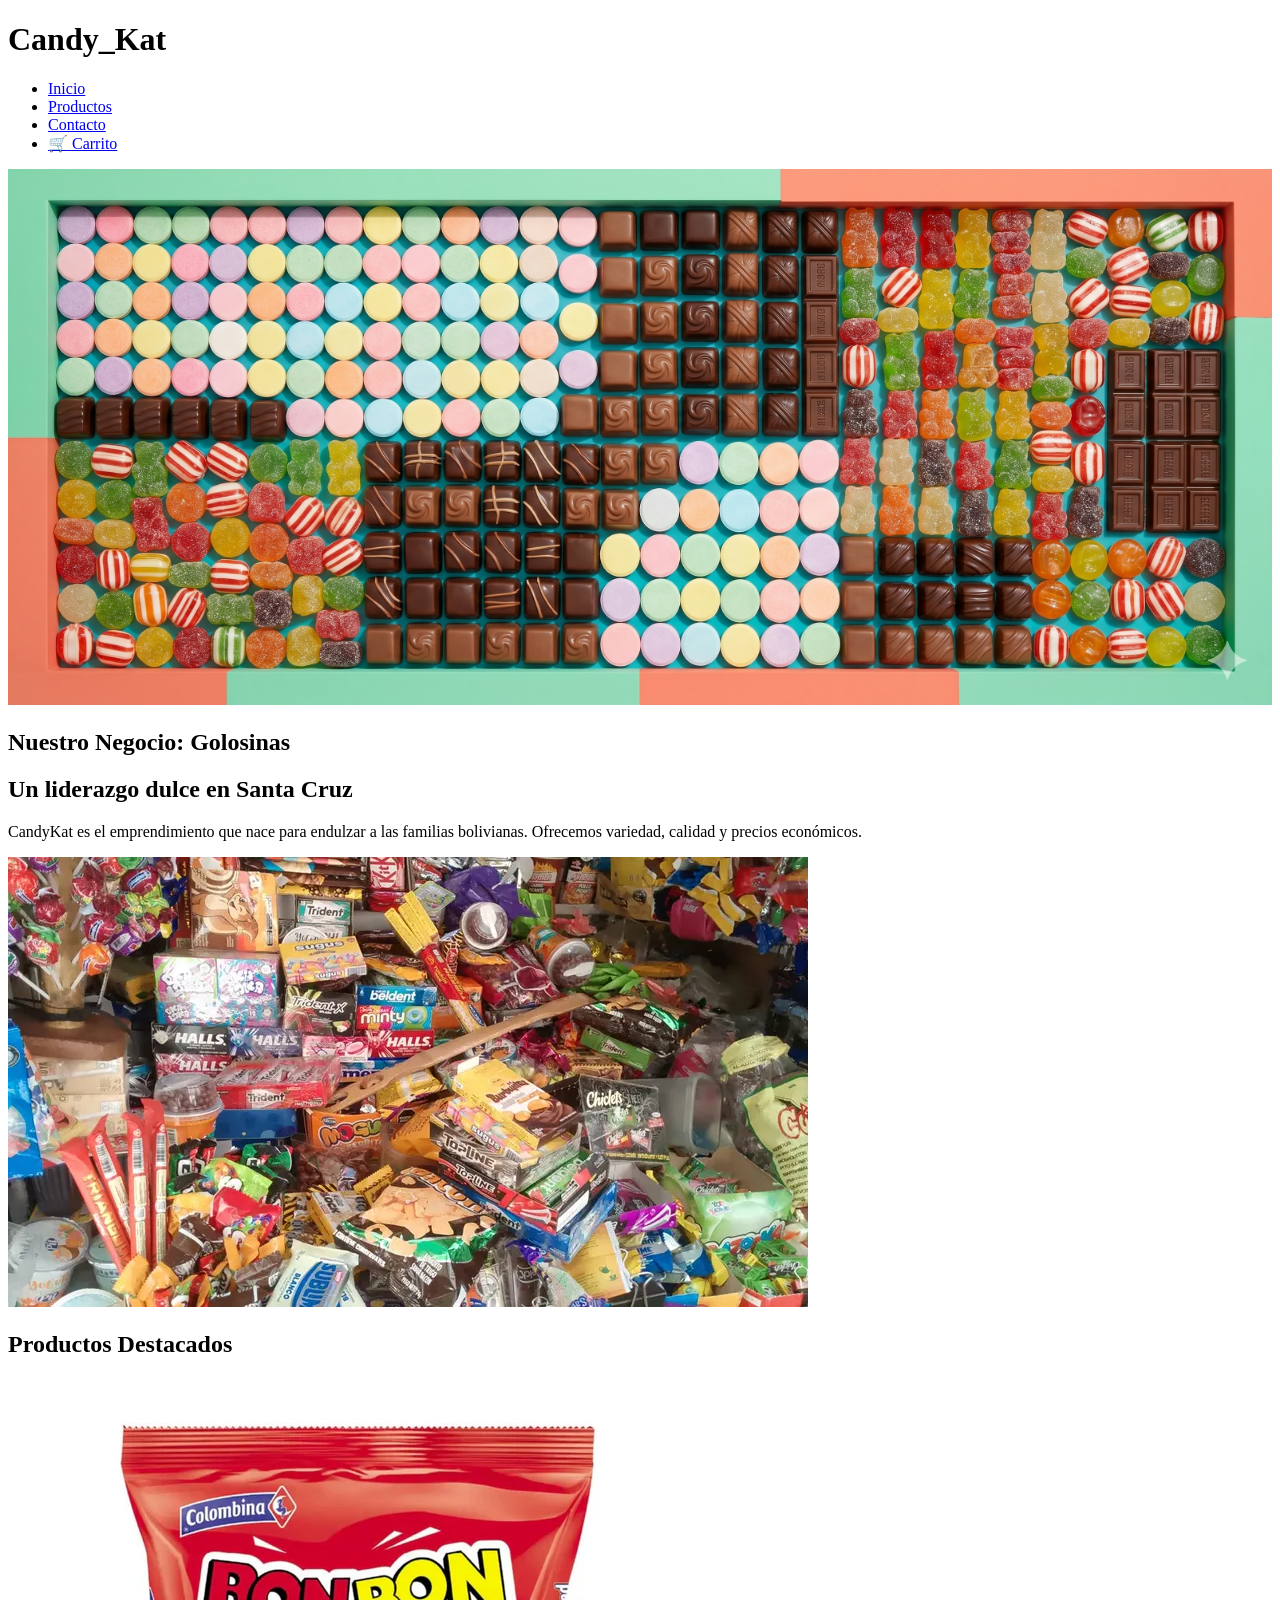
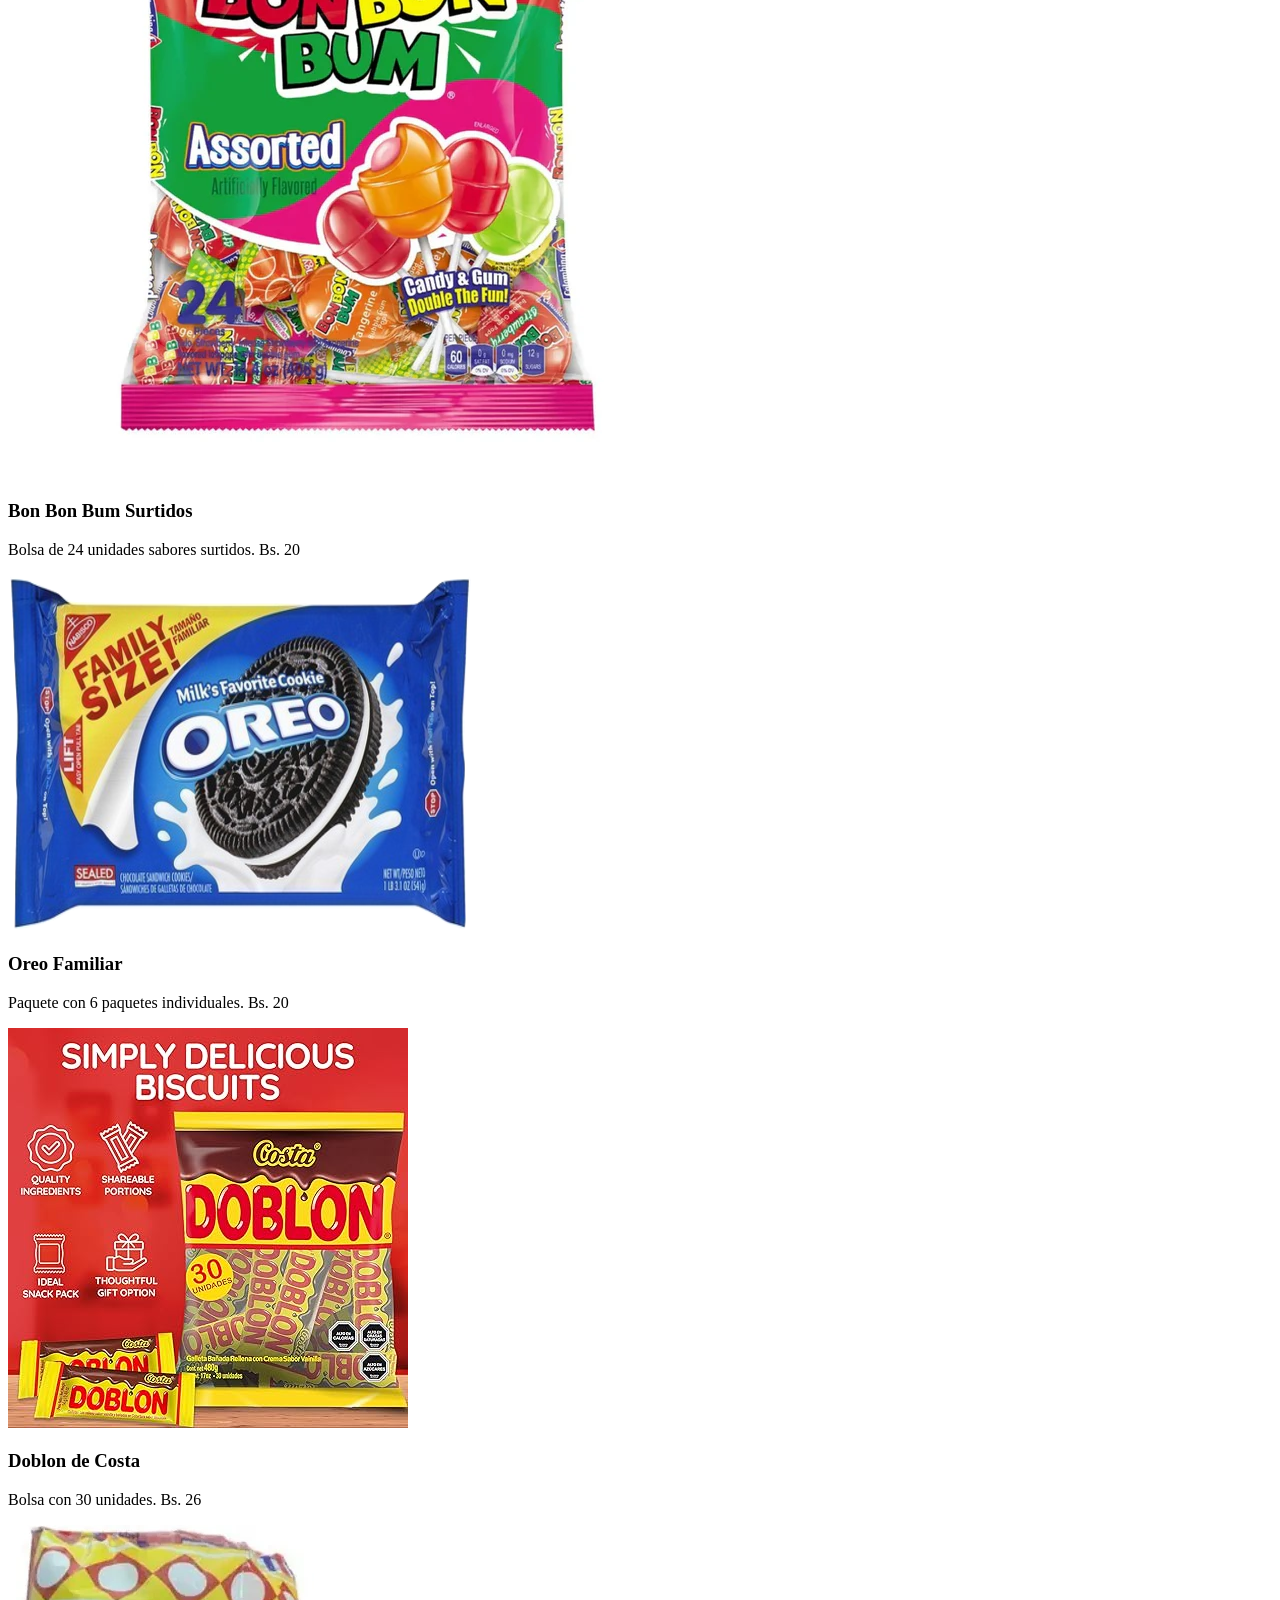
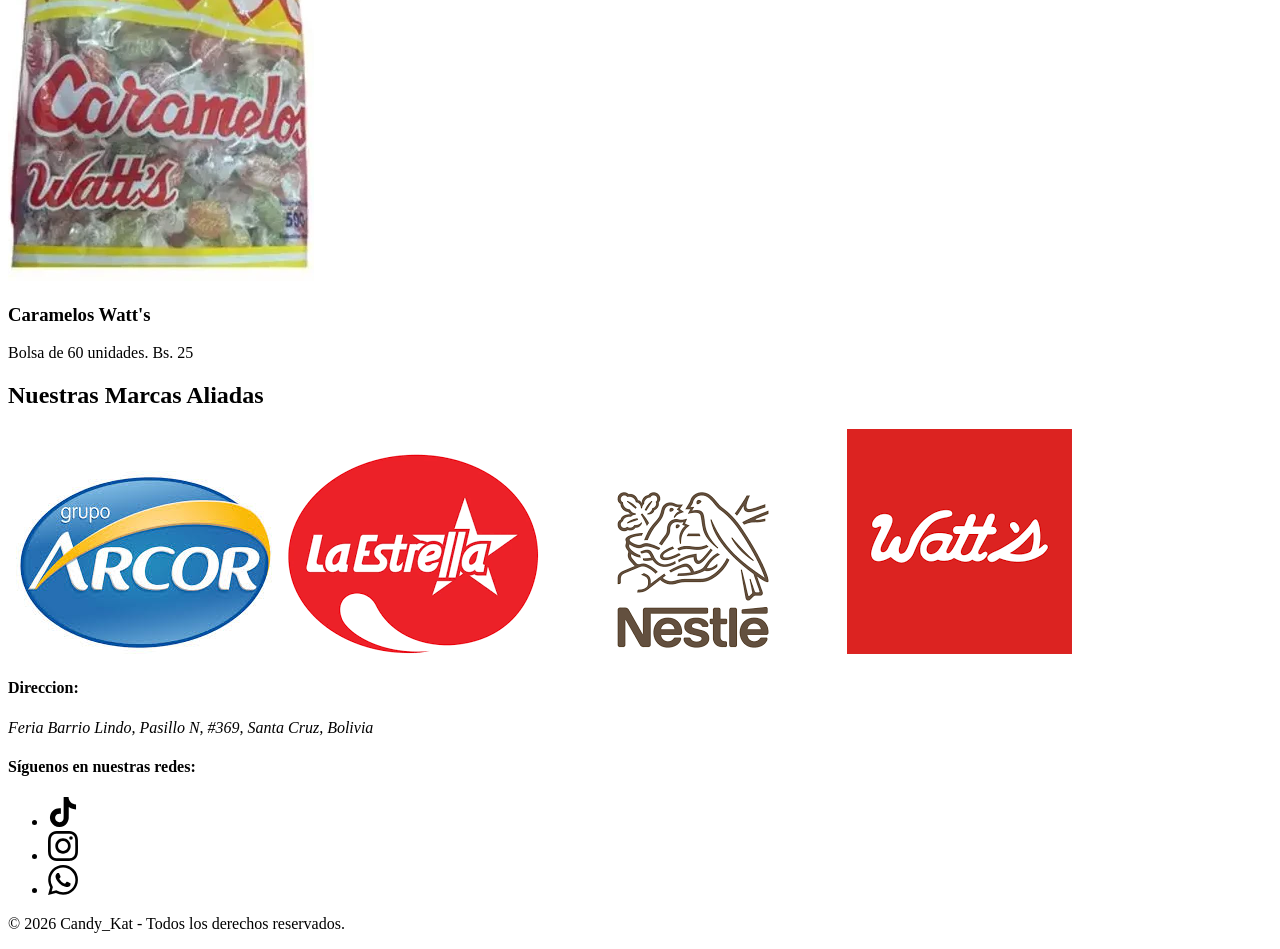
==== index.html @ 865aa8f6 "Version inicial: solo  HTML" ====
<!DOCTYPE html>
<html lang="es">
<head>
    <meta charset="UTF-8">
    <title>CandyKat - Tienda de Golosinas</title>
</head>
<body>

    <header>
        <h1>Candy_Kat</h1>

        <nav>
            <ul>
                <li><a href="index.html">Inicio</a></li>
                <li><a href="catalogo.html">Productos</a></li>
                <li><a href="contacto.html">Contacto</a></li>
                <li><a href="carrito.html">🛒 Carrito</a></li>
            </ul>
        </nav>
    </header>

    <main>
        <section>
            <img src="images/banner_candy_kat.png" alt="Banner promocional de dulces" width="100%">
            <h2>Nuestro Negocio: Golosinas</h2>
        </section>

        <section>
            <h2>Un liderazgo dulce en Santa Cruz</h2>
            <p>CandyKat es el emprendimiento que nace para endulzar a las familias bolivianas. Ofrecemos variedad, calidad y precios económicos.</p>
            <img src="images/dulces_surtidos1.webp" alt="Surtido de dulces CandyKat">
        </section>

        <section>
            <h2>Productos Destacados</h2>

            <article>
                <a href="catalogo.html">
                    <img src="images/bonbum.webp" alt="Chupete Bon Bon Bum">
                </a>
                <h3>Bon Bon Bum Surtidos</h3>
                <p>Bolsa de 24 unidades sabores surtidos. Bs. 20</p>
            </article>

            <article>
                <a href="catalogo.html">
                    <img src="images/oreo_familiar1.png" alt="Galletas Oreo">
                </a>
                <h3>Oreo Familiar</h3>
                <p>Paquete con 6 paquetes individuales. Bs. 20</p>
            </article>

            <article>
                <a href="catalogo.html">
                    <img src="images/doblon_30u.jpg" alt="Chocolate Doblon">
                </a>
                <h3>Doblon de Costa</h3>
                <p>Bolsa con 30 unidades. Bs. 26</p>
            </article>

            <article>
                <a href="catalogo.html">
                    <img src="images/caramelos_watts1.webp" alt="Caramelos Watts">
                </a>
                <h3>Caramelos Watt's</h3>
                <p>Bolsa de 60 unidades. Bs. 25</p>
            </article>
        </section>

        <section>
            <h2>Nuestras Marcas Aliadas</h2>
            <img src="images/arcor_marca.jpeg" alt="Marca Arcor">
            <img src="images/la_estrella_marca.png" alt="Marca La Estrella">
            <img src="images/nestle_marca.png" alt="Marca Nestlé">
            <img src="images/watts_marca.png" alt="Marca Nestlé">
        </section>
    </main>

   <footer>
    <h4>Direccion:</h4>
    <address>
        <p>Feria Barrio Lindo, Pasillo N, #369, Santa Cruz, Bolivia</p>
    </address>

    <section>
        <h4>Síguenos en nuestras redes:</h4>
        <ul>
            <li>
                <a href="https://www.tiktok.com/@katherinyagualcat" target="_blank">
                    <img src="images/tiktok.svg" alt="Tiktok" width="30">
                </a>
            </li>
            <li>
                <a href="https://instagram.com" target="_blank">
                    <img src="images/instagram.svg" alt="Instagram" width="30">
                </a>
            </li>
            <li>
                <a href="https://wa.me/59163456963" target="_blank">
                    <img src="images/whatsapp.svg" alt="WhatsApp" width="30">
                </a>
            </li>
        </ul>
    </section>

    <p>&copy; 2026 Candy_Kat - Todos los derechos reservados.</p>
</footer>

</body>
</html>
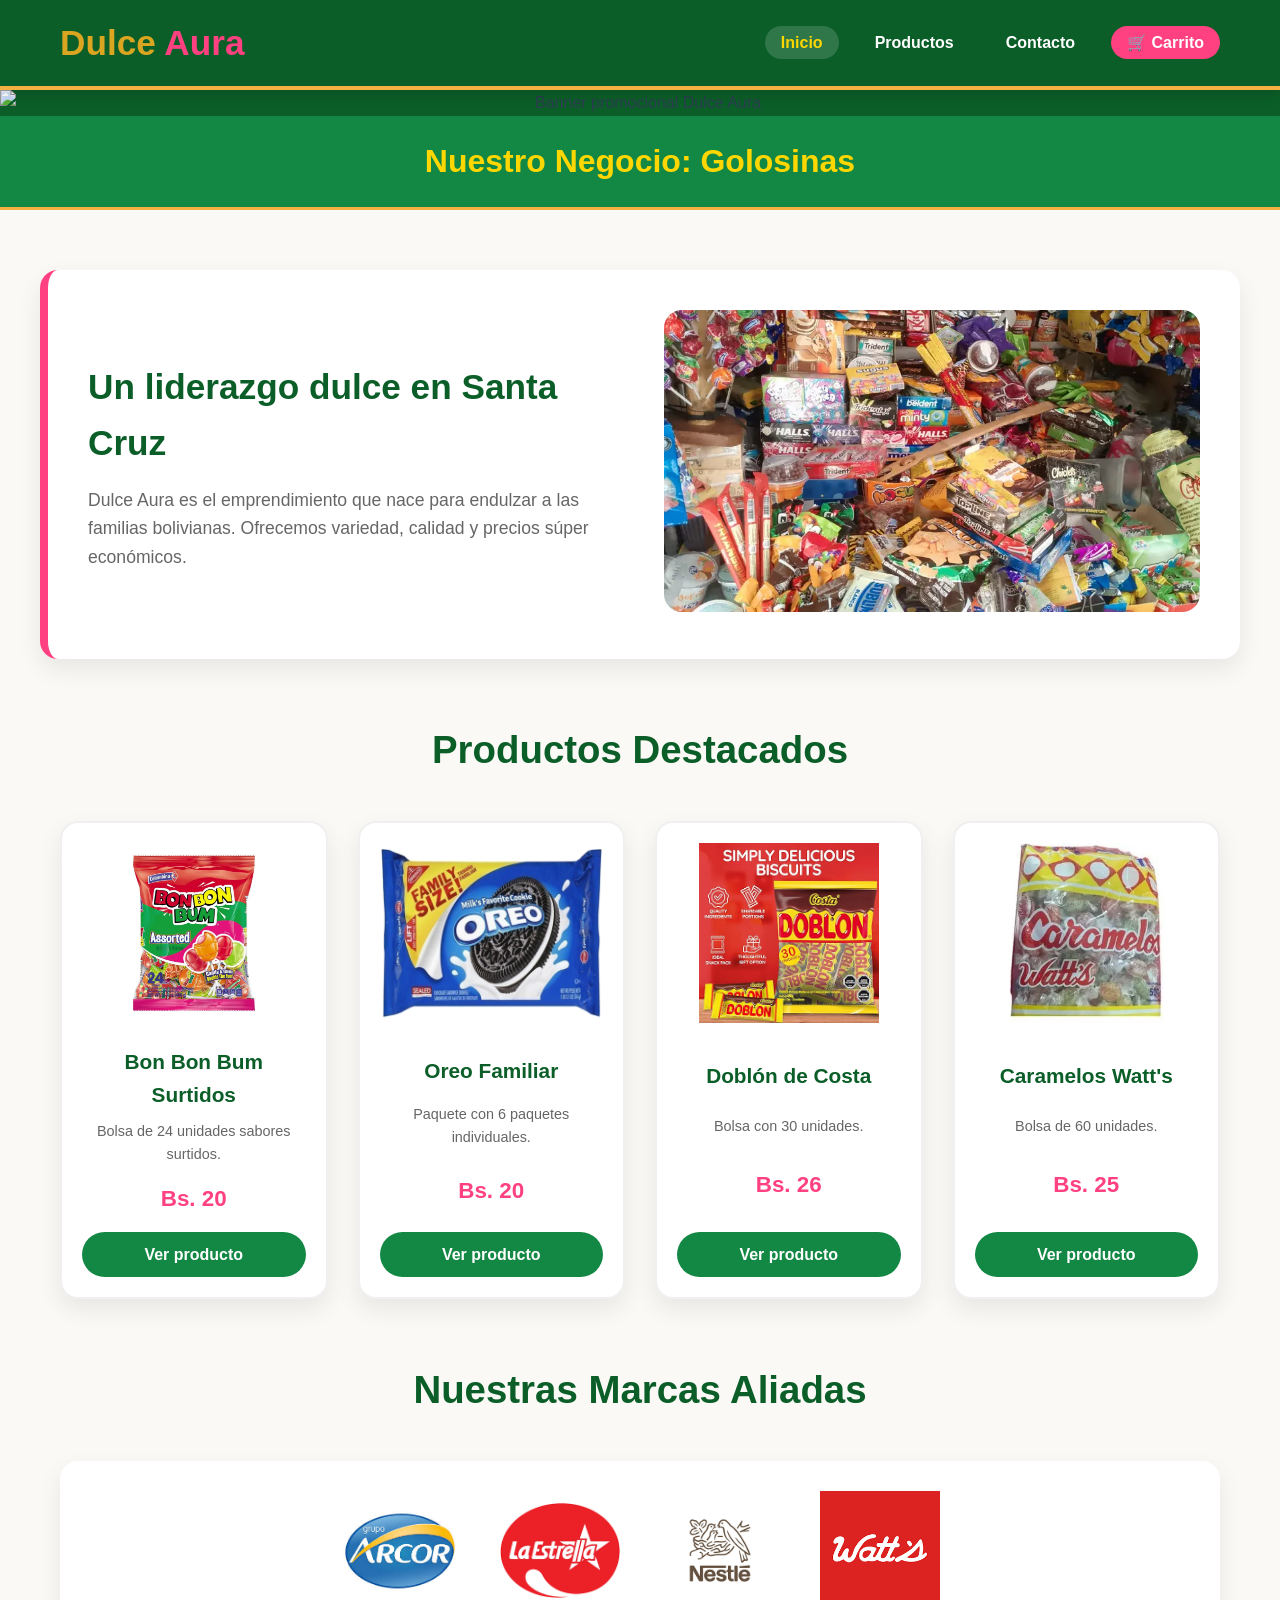
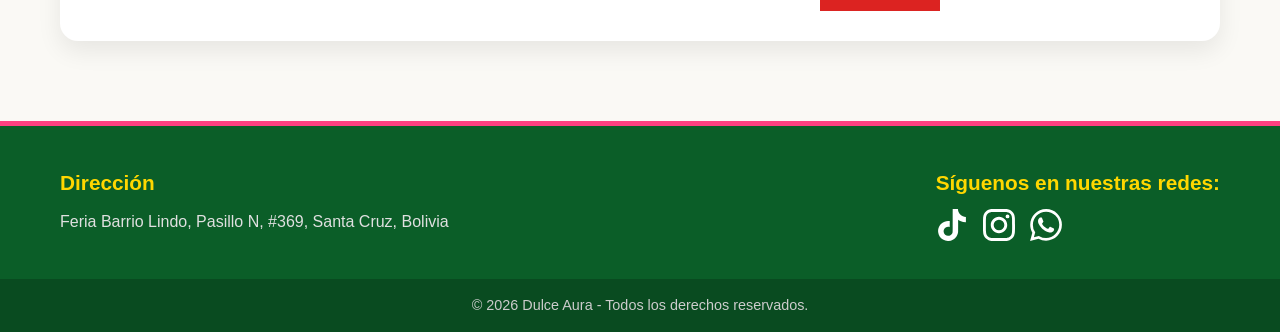
==== commit d54401e9: "Primeros pasos agregando css al index" ====
--- a/index.html
+++ b/index.html
@@ -2,109 +2,144 @@
 <html lang="es">
 <head>
     <meta charset="UTF-8">
-    <title>CandyKat - Tienda de Golosinas</title>
+    <meta name="viewport" content="width=device-width, initial-scale=1.0">
+    <title>Dulce Aura - Tienda de Golosinas</title>
+    <!-- Vinculación del archivo CSS externo -->
+    <link rel="stylesheet" href="css/styles.css">
 </head>
 <body>
 
-    <header>
-        <h1>Candy_Kat</h1>
+    <!-- Encabezado Principal -->
+    <header class="main-header">
+        <div class="header-container">
+            <h1 class="logo">Dulce <span>Aura</span></h1>
 
-        <nav>
-            <ul>
-                <li><a href="index.html">Inicio</a></li>
-                <li><a href="catalogo.html">Productos</a></li>
-                <li><a href="contacto.html">Contacto</a></li>
-                <li><a href="carrito.html">🛒 Carrito</a></li>
-            </ul>
-        </nav>
+            <nav class="main-nav">
+                <ul>
+                    <li><a href="index.html" class="active">Inicio</a></li>
+                    <li><a href="catalogo.html">Productos</a></li>
+                    <li><a href="contacto.html">Contacto</a></li>
+                    <li><a href="carrito.html" class="btn-cart">🛒 Carrito</a></li>
+                </ul>
+            </nav>
+        </div>
     </header>
 
     <main>
-        <section>
-            <img src="images/banner_candy_kat.png" alt="Banner promocional de dulces" width="100%">
-            <h2>Nuestro Negocio: Golosinas</h2>
+        <!-- Banner Principal -->
+        <section class="hero-banner">
+            <img src="images/banner_dulce_aura.jpg" alt="Banner promocional Dulce Aura" class="banner-img">
+            <div class="hero-title">
+                <h2>Nuestro Negocio: Golosinas</h2>
+            </div>
         </section>
 
-        <section>
-            <h2>Un liderazgo dulce en Santa Cruz</h2>
-            <p>CandyKat es el emprendimiento que nace para endulzar a las familias bolivianas. Ofrecemos variedad, calidad y precios económicos.</p>
-            <img src="images/dulces_surtidos1.webp" alt="Surtido de dulces CandyKat">
+        <!-- Sección de Presentación -->
+        <section class="about-section container">
+            <div class="about-text">
+                <h2>Un liderazgo dulce en Santa Cruz</h2>
+                <p>Dulce Aura es el emprendimiento que nace para endulzar a las familias bolivianas. Ofrecemos variedad, calidad y precios súper económicos.</p>
+            </div>
+            <div class="about-img">
+                <img src="images/dulces_surtidos1.webp" alt="Surtido de dulces Dulce Aura">
+            </div>
         </section>
 
-        <section>
-            <h2>Productos Destacados</h2>
+        <!-- Productos Destacados -->
+        <section class="products-section container">
+            <h2 class="section-title">Productos Destacados</h2>
 
-            <article>
-                <a href="catalogo.html">
-                    <img src="images/bonbum.webp" alt="Chupete Bon Bon Bum">
-                </a>
-                <h3>Bon Bon Bum Surtidos</h3>
-                <p>Bolsa de 24 unidades sabores surtidos. Bs. 20</p>
-            </article>
+            <div class="products-grid">
+                <article class="product-card">
+                    <a href="catalogo.html" class="product-img-wrapper">
+                        <img src="images/bonbum.webp" alt="Chupete Bon Bon Bum">
+                    </a>
+                    <h3>Bon Bon Bum Surtidos</h3>
+                    <p class="description">Bolsa de 24 unidades sabores surtidos.</p>
+                    <span class="price">Bs. 20</span>
+                    <a href="catalogo.html" class="btn-buy">Ver producto</a>
+                </article>
 
-            <article>
-                <a href="catalogo.html">
-                    <img src="images/oreo_familiar1.png" alt="Galletas Oreo">
-                </a>
-                <h3>Oreo Familiar</h3>
-                <p>Paquete con 6 paquetes individuales. Bs. 20</p>
-            </article>
+                <article class="product-card">
+                    <a href="catalogo.html" class="product-img-wrapper">
+                        <img src="images/oreo_familiar1.png" alt="Galletas Oreo">
+                    </a>
+                    <h3>Oreo Familiar</h3>
+                    <p class="description">Paquete con 6 paquetes individuales.</p>
+                    <span class="price">Bs. 20</span>
+                    <a href="catalogo.html" class="btn-buy">Ver producto</a>
+                </article>
 
-            <article>
-                <a href="catalogo.html">
-                    <img src="images/doblon_30u.jpg" alt="Chocolate Doblon">
-                </a>
-                <h3>Doblon de Costa</h3>
-                <p>Bolsa con 30 unidades. Bs. 26</p>
-            </article>
+                <article class="product-card">
+                    <a href="catalogo.html" class="product-img-wrapper">
+                        <img src="images/doblon_30u.jpg" alt="Chocolate Doblon">
+                    </a>
+                    <h3>Doblón de Costa</h3>
+                    <p class="description">Bolsa con 30 unidades.</p>
+                    <span class="price">Bs. 26</span>
+                    <a href="catalogo.html" class="btn-buy">Ver producto</a>
+                </article>
 
-            <article>
-                <a href="catalogo.html">
-                    <img src="images/caramelos_watts1.webp" alt="Caramelos Watts">
-                </a>
-                <h3>Caramelos Watt's</h3>
-                <p>Bolsa de 60 unidades. Bs. 25</p>
-            </article>
+                <article class="product-card">
+                    <a href="catalogo.html" class="product-img-wrapper">
+                        <img src="images/caramelos_watts1.webp" alt="Caramelos Watts">
+                    </a>
+                    <h3>Caramelos Watt's</h3>
+                    <p class="description">Bolsa de 60 unidades.</p>
+                    <span class="price">Bs. 25</span>
+                    <a href="catalogo.html" class="btn-buy">Ver producto</a>
+                </article>
+            </div>
         </section>
 
-        <section>
-            <h2>Nuestras Marcas Aliadas</h2>
-            <img src="images/arcor_marca.jpeg" alt="Marca Arcor">
-            <img src="images/la_estrella_marca.png" alt="Marca La Estrella">
-            <img src="images/nestle_marca.png" alt="Marca Nestlé">
-            <img src="images/watts_marca.png" alt="Marca Nestlé">
+        <!-- Marcas Aliadas -->
+        <section class="brands-section container">
+            <h2 class="section-title">Nuestras Marcas Aliadas</h2>
+            <div class="brands-grid">
+                <img src="images/arcor_marca.jpeg" alt="Marca Arcor">
+                <img src="images/la_estrella_marca.png" alt="Marca La Estrella">
+                <img src="images/nestle_marca.png" alt="Marca Nestlé">
+                <img src="images/watts_marca.png" alt="Marca Watt's">
+            </div>
         </section>
     </main>
 
-   <footer>
-    <h4>Direccion:</h4>
-    <address>
-        <p>Feria Barrio Lindo, Pasillo N, #369, Santa Cruz, Bolivia</p>
-    </address>
+    <!-- Pie de Página -->
+    <footer class="main-footer">
+        <div class="footer-container container">
+            <div class="footer-info">
+                <h4>Dirección</h4>
+                <address>
+                    <p>Feria Barrio Lindo, Pasillo N, #369, Santa Cruz, Bolivia</p>
+                </address>
+            </div>
 
-    <section>
-        <h4>Síguenos en nuestras redes:</h4>
-        <ul>
-            <li>
-                <a href="https://www.tiktok.com/@katherinyagualcat" target="_blank">
-                    <img src="images/tiktok.svg" alt="Tiktok" width="30">
-                </a>
-            </li>
-            <li>
-                <a href="https://instagram.com" target="_blank">
-                    <img src="images/instagram.svg" alt="Instagram" width="30">
-                </a>
-            </li>
-            <li>
-                <a href="https://wa.me/59163456963" target="_blank">
-                    <img src="images/whatsapp.svg" alt="WhatsApp" width="30">
-                </a>
-            </li>
-        </ul>
-    </section>
+            <div class="footer-social">
+                <h4>Síguenos en nuestras redes:</h4>
+                <ul class="social-links">
+                    <li>
+                        <a href="https://www.tiktok.com/@katherinyagualcat" target="_blank" aria-label="TikTok">
+                            <img src="images/tiktok.svg" alt="Tiktok">
+                        </a>
+                    </li>
+                    <li>
+                        <a href="https://instagram.com" target="_blank" aria-label="Instagram">
+                            <img src="images/instagram.svg" alt="Instagram">
+                        </a>
+                    </li>
+                    <li>
+                        <a href="https://wa.me/59163456963" target="_blank" aria-label="WhatsApp">
+                            <img src="images/whatsapp.svg" alt="WhatsApp">
+                        </a>
+                    </li>
+                </ul>
+            </div>
+        </div>
 
-    <p>&copy; 2026 Candy_Kat - Todos los derechos reservados.</p>
-</footer>
+        <div class="footer-bottom">
+            <p>&copy; 2026 Dulce Aura - Todos los derechos reservados.</p>
+        </div>
+    </footer>
 
 </body>
 </html>
--- a/css/styles.css
+++ b/css/styles.css
@@ -0,0 +1,323 @@
+/* ==========================================================================
+   1. ESTILOS GENERALES
+   ========================================================================== */
+* {
+    margin: 0;
+    padding: 0;
+    box-sizing: border-box;
+}
+
+body {
+    font-family: Arial, Helvetica, sans-serif;
+    background-color: #faf9f5;
+    color: #2c3e50;
+    line-height: 1.6;
+}
+
+.container {
+    max-width: 1200px;
+    margin: 0 auto;
+    padding: 0 20px;
+}
+
+/* ==========================================================================
+   2. ENCABEZADO Y NAVEGACIÓN
+   ========================================================================== */
+.main-header {
+    background-color: #0b5e28; /* Verde intenso */
+    border-bottom: 4px solid #f5b041; /* Dorado */
+    position: sticky;
+    top: 0;
+    z-index: 1000;
+    box-shadow: 0 4px 12px rgba(0, 0, 0, 0.15);
+}
+
+.header-container {
+    display: flex;
+    justify-content: space-between;
+    align-items: center;
+    padding: 15px 20px;
+    max-width: 1200px;
+    margin: 0 auto;
+}
+
+.logo {
+    font-family: 'Trebuchet MS', sans-serif;
+    font-size: 2.2rem;
+    color: #DAA520;
+}
+
+.logo span {
+    color: #ff4081; /* Rosa */
+}
+
+.main-nav ul {
+    display: flex;
+    list-style: none;
+    gap: 20px;
+    align-items: center;
+}
+
+.main-nav a {
+    color: #ffffff;
+    text-decoration: none;
+    font-weight: bold;
+    padding: 8px 16px;
+    border-radius: 20px;
+    transition: all 0.3s ease;
+}
+
+.main-nav a:hover,
+.main-nav a.active {
+    background-color: rgba(255, 255, 255, 0.15);
+    color: #ffd700; /* Dorado brillante */
+}
+
+.main-nav .btn-cart {
+    background-color: #ff4081; /* Rosa */
+    color: #ffffff;
+}
+
+.main-nav .btn-cart:hover {
+    background-color: #e0356f;
+}
+
+/* ==========================================================================
+   3. BANNER PRINCIPAL
+   ========================================================================== */
+.hero-banner {
+    position: relative;
+    text-align: center;
+    background-color: #0b5e28;
+}
+
+.banner-img {
+    width: 100%;
+    max-height: 420px;
+    object-fit: cover;
+    display: block;
+}
+
+.hero-title {
+    background-color: #138844;
+    color: #ffffff;
+    padding: 20px;
+    border-bottom: 3px solid #f5b041;
+}
+
+.hero-title h2 {
+    font-family: 'Trebuchet MS', sans-serif;
+    font-size: 2rem;
+    color: #ffd700;
+}
+
+/* ==========================================================================
+   4. SECCIÓN SOBRE NOSOTROS
+   ========================================================================== */
+.about-section {
+    display: grid;
+    grid-template-columns: 1fr 1fr;
+    gap: 40px;
+    align-items: center;
+    margin: 60px auto;
+    background-color: #ffffff;
+    padding: 40px;
+    border-radius: 18px;
+    border-left: 8px solid #ff4081; /* Rosa */
+    box-shadow: 0 10px 25px rgba(0, 0, 0, 0.08);
+}
+
+.about-text h2 {
+    font-family: 'Trebuchet MS', sans-serif;
+    color: #0b5e28;
+    font-size: 2.2rem;
+    margin-bottom: 15px;
+}
+
+.about-text p {
+    color: #666666;
+    font-size: 1.1rem;
+}
+
+.about-img img {
+    width: 100%;
+    border-radius: 18px;
+}
+
+/* ==========================================================================
+   5. PRODUCTOS DESTACADOS
+   ========================================================================== */
+.products-section {
+    margin: 60px auto;
+}
+
+.section-title {
+    font-family: 'Trebuchet MS', sans-serif;
+    text-align: center;
+    font-size: 2.4rem;
+    color: #0b5e28;
+    margin-bottom: 40px;
+}
+
+.products-grid {
+    display: grid;
+    grid-template-columns: repeat(auto-fit, minmax(240px, 1fr));
+    gap: 30px;
+}
+
+.product-card {
+    background-color: #ffffff;
+    border-radius: 18px;
+    padding: 20px;
+    text-align: center;
+    box-shadow: 0 10px 25px rgba(0, 0, 0, 0.08);
+    border: 2px solid #f0f0f0;
+    display: flex;
+    flex-direction: column;
+    justify-content: space-between;
+}
+
+.product-card:hover {
+    transform: translateY(-8px);
+    border-color: #f5b041;
+}
+
+.product-img-wrapper img {
+    width: 100%;
+    height: 180px;
+    object-fit: contain;
+    margin-bottom: 15px;
+}
+
+.product-card h3 {
+    font-family: 'Trebuchet MS', sans-serif;
+    color: #0b5e28;
+    font-size: 1.3rem;
+    margin-bottom: 8px;
+}
+
+.product-card .description {
+    color: #666666;
+    font-size: 0.9rem;
+    margin-bottom: 15px;
+}
+
+.product-card .price {
+    display: block;
+    font-size: 1.4rem;
+    font-weight: bold;
+    color: #ff4081; /* Rosa */
+    margin-bottom: 15px;
+}
+
+.btn-buy {
+    display: inline-block;
+    background-color: #138844;
+    color: #ffffff;
+    text-decoration: none;
+    padding: 10px 20px;
+    border-radius: 25px;
+    font-weight: bold;
+}
+
+.btn-buy:hover {
+    background-color: #0b5e28;
+}
+
+/* ==========================================================================
+   6. MARCAS ALIADAS
+   ========================================================================== */
+.brands-section {
+    margin: 60px auto;
+    text-align: center;
+}
+
+.brands-grid {
+    display: flex;
+    justify-content: center;
+    align-items: center;
+    gap: 40px;
+    flex-wrap: wrap;
+    background-color: #ffffff;
+    padding: 30px;
+    border-radius: 18px;
+    box-shadow: 0 10px 25px rgba(0, 0, 0, 0.08);
+}
+
+.brands-grid img {
+    max-width: 120px;
+    height: auto;
+}
+
+/* ==========================================================================
+   7. PIE DE PÁGINA (FOOTER)
+   ========================================================================== */
+.main-footer {
+    background-color: #0b5e28;
+    color: #ffffff;
+    padding-top: 40px;
+    margin-top: 80px;
+    border-top: 5px solid #ff4081;
+}
+
+.footer-container {
+    display: flex;
+    justify-content: space-between;
+    flex-wrap: wrap;
+    gap: 30px;
+    padding-bottom: 30px;
+}
+
+.footer-info h4,
+.footer-social h4 {
+    font-family: 'Trebuchet MS', sans-serif;
+    color: #ffd700;
+    font-size: 1.3rem;
+    margin-bottom: 10px;
+}
+
+.footer-info address {
+    font-style: normal;
+    color: #e0e0e0;
+}
+
+.social-links {
+    display: flex;
+    list-style: none;
+    gap: 15px;
+}
+
+.social-links img {
+    width: 32px;
+    height: 32px;
+    filter: brightness(0) invert(1);
+}
+
+.footer-bottom {
+    background-color: rgba(0, 0, 0, 0.2);
+    text-align: center;
+    padding: 15px;
+    font-size: 0.9rem;
+    color: #cccccc;
+}
+
+/* Adaptabilidad a celulares */
+@media (max-width: 768px) {
+    .header-container {
+        flex-direction: column;
+        gap: 15px;
+    }
+    
+    .about-section {
+        grid-template-columns: 1fr;
+    }
+
+    .footer-container {
+        flex-direction: column;
+        text-align: center;
+    }
+
+    .social-links {
+        justify-content: center;
+    }
+}
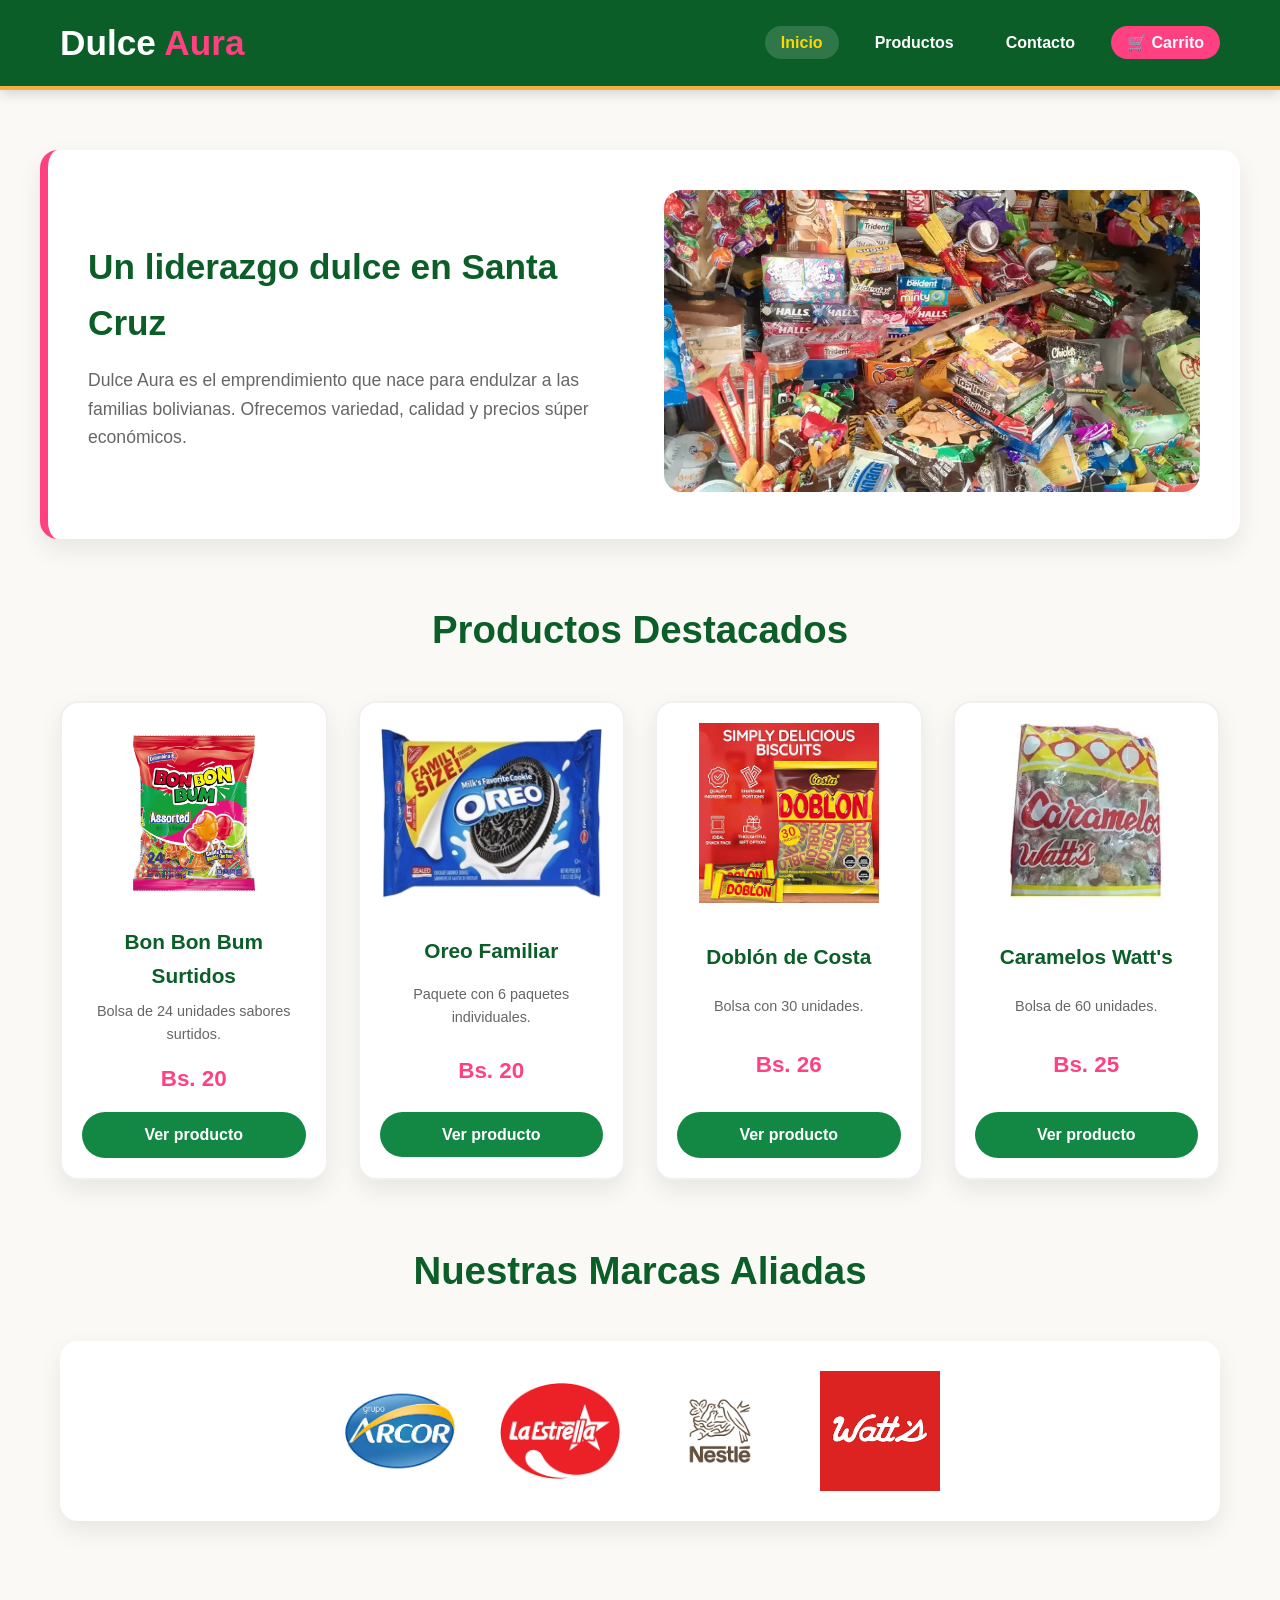
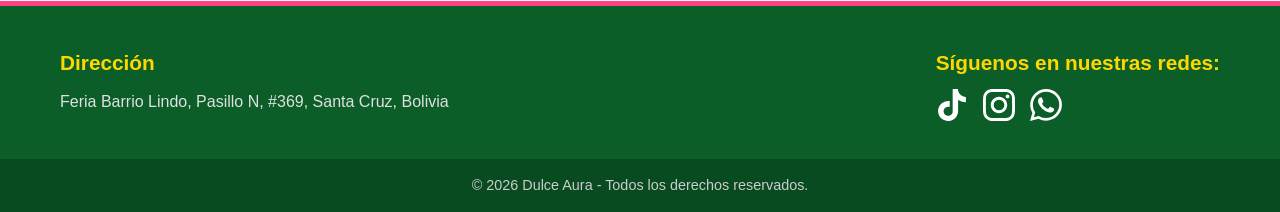
==== commit 96c5536a: "Se aplicaron estilos css a la totalidad de las paginas del sitio web" ====
--- a/index.html
+++ b/index.html
@@ -4,7 +4,6 @@
     <meta charset="UTF-8">
     <meta name="viewport" content="width=device-width, initial-scale=1.0">
     <title>Dulce Aura - Tienda de Golosinas</title>
-    <!-- Vinculación del archivo CSS externo -->
     <link rel="stylesheet" href="css/styles.css">
 </head>
 <body>
@@ -26,14 +25,6 @@
     </header>
 
     <main>
-        <!-- Banner Principal -->
-        <section class="hero-banner">
-            <img src="images/banner_dulce_aura.jpg" alt="Banner promocional Dulce Aura" class="banner-img">
-            <div class="hero-title">
-                <h2>Nuestro Negocio: Golosinas</h2>
-            </div>
-        </section>
-
         <!-- Sección de Presentación -->
         <section class="about-section container">
             <div class="about-text">
--- a/css/styles.css
+++ b/css/styles.css
@@ -44,7 +44,7 @@
 .logo {
     font-family: 'Trebuchet MS', sans-serif;
     font-size: 2.2rem;
-    color: #DAA520;
+    color: #ffffff;
 }
 
 .logo span {
@@ -84,31 +84,67 @@
 
 /* ==========================================================================
    3. BANNER PRINCIPAL
+   Recreado con CSS puro, inspirado en el letrero verde real de la tienda:
+   fondo verde oscuro, borde dorado, título elegante y línea de etiquetas.
    ========================================================================== */
 .hero-banner {
+    /* Degradado sutil para dar profundidad, en vez de un verde plano */
+    background: linear-gradient(135deg, #0b3d2e 0%, #0b5e28 60%, #0e6b30 100%);
+    border-top: 4px solid #f5b041;
+    border-bottom: 4px solid #f5b041;
+    padding: 45px 20px;
+    text-align: center;
+    overflow: hidden;
     position: relative;
-    text-align: center;
-    background-color: #0b5e28;
-}
-
-.banner-img {
-    width: 100%;
-    max-height: 420px;
-    object-fit: cover;
-    display: block;
-}
-
-.hero-title {
-    background-color: #138844;
-    color: #ffffff;
-    padding: 20px;
-    border-bottom: 3px solid #f5b041;
-}
-
-.hero-title h2 {
-    font-family: 'Trebuchet MS', sans-serif;
-    font-size: 2rem;
-    color: #ffd700;
+}
+
+.banner-content {
+    max-width: 900px;
+    margin: 0 auto;
+    position: relative;
+}
+
+/* Líneas doradas en ángulo, como el chevron "<<" del letrero original */
+.banner-chevron {
+    display: inline-block;
+    width: 50px;
+    height: 50px;
+    border-left: 4px solid #f5b041;
+    border-bottom: 4px solid #f5b041;
+    transform: rotate(45deg);
+    margin-bottom: -10px;
+    opacity: 0.85;
+}
+
+.banner-title {
+    font-family: 'Playfair Display', 'Trebuchet MS', serif;
+    font-style: italic;
+    font-weight: 700;
+    font-size: 3.2rem;
+    letter-spacing: 1px;
+    margin: 10px 0 15px;
+    /* "Dulce" en dorado, con un ligero relieve para imitar el letrero */
+    color: #f5c94a;
+    text-shadow: 0 2px 3px rgba(0, 0, 0, 0.35);
+}
+
+/* "Aura" resaltado en rosa/rojo, tal como en el letrero físico */
+.banner-title span {
+    color: #ff5c7a;
+    text-shadow: 0 2px 3px rgba(0, 0, 0, 0.35), 0 0 1px #ffffff;
+}
+
+.banner-tagline {
+    color: #ffffff;
+    font-size: 1.05rem;
+    letter-spacing: 2px;
+    text-transform: uppercase;
+    font-weight: bold;
+}
+
+.banner-tagline .dot {
+    color: #f5b041;
+    margin: 0 6px;
 }
 
 /* ==========================================================================
@@ -250,7 +286,238 @@
 }
 
 /* ==========================================================================
-   7. PIE DE PÁGINA (FOOTER)
+   7. TÍTULO DE PÁGINA (usado en contacto, catálogo y carrito)
+   ========================================================================== */
+.page-title {
+    text-align: center;
+    padding: 50px 20px 10px;
+}
+
+.page-subtitle {
+    color: #666666;
+    font-size: 1.05rem;
+    max-width: 600px;
+    margin: -20px auto 0;
+}
+
+/* ==========================================================================
+   8. FORMULARIO DE CONTACTO
+   ========================================================================== */
+.contact-section {
+    max-width: 700px;
+    margin: 40px auto 80px;
+}
+
+.contact-form {
+    background-color: #ffffff;
+    padding: 35px;
+    border-radius: 18px;
+    box-shadow: 0 10px 25px rgba(0, 0, 0, 0.08);
+}
+
+.contact-form fieldset {
+    border: none;
+    border-left: 6px solid #ff4081;
+    background-color: #faf9f5;
+    border-radius: 10px;
+    padding: 20px 25px;
+    margin-bottom: 25px;
+}
+
+.contact-form legend {
+    font-family: 'Trebuchet MS', sans-serif;
+    color: #0b5e28;
+    font-weight: bold;
+    font-size: 1.1rem;
+    padding: 0 8px;
+}
+
+.form-group {
+    margin-bottom: 18px;
+}
+
+.form-group label {
+    display: block;
+    font-weight: bold;
+    color: #2c3e50;
+    margin-bottom: 6px;
+}
+
+.contact-form input,
+.contact-form select,
+.contact-form textarea {
+    width: 100%;
+    padding: 10px 12px;
+    border: 2px solid #e0e0e0;
+    border-radius: 8px;
+    font-family: inherit;
+    font-size: 1rem;
+    background-color: #ffffff;
+}
+
+.contact-form input:focus,
+.contact-form select:focus,
+.contact-form textarea:focus {
+    outline: none;
+    border-color: #f5b041;
+}
+
+.form-actions {
+    display: flex;
+    gap: 15px;
+    flex-wrap: wrap;
+}
+
+.btn-secondary {
+    background-color: transparent;
+    color: #0b5e28;
+    border: 2px solid #0b5e28;
+    padding: 10px 20px;
+    border-radius: 25px;
+    font-weight: bold;
+    cursor: pointer;
+}
+
+.btn-secondary:hover {
+    background-color: #0b5e28;
+    color: #ffffff;
+}
+
+.contact-form .btn-buy {
+    border: none;
+    cursor: pointer;
+    font-size: 1rem;
+}
+
+/* ==========================================================================
+   9. CATÁLOGO Y CARRITO LATERAL
+   ========================================================================== */
+.catalog-section {
+    margin: 20px auto 80px;
+}
+
+.catalog-layout {
+    display: grid;
+    grid-template-columns: 3fr 1fr;
+    gap: 30px;
+    align-items: start;
+}
+
+.cart-summary {
+    background-color: #ffffff;
+    border-radius: 18px;
+    padding: 25px;
+    box-shadow: 0 10px 25px rgba(0, 0, 0, 0.08);
+    border-top: 6px solid #f5b041;
+    position: sticky;
+    top: 100px;
+}
+
+.cart-summary h2 {
+    font-family: 'Trebuchet MS', sans-serif;
+    color: #0b5e28;
+    font-size: 1.4rem;
+    margin-bottom: 10px;
+}
+
+.cart-summary p {
+    color: #666666;
+    font-size: 0.95rem;
+}
+
+.cart-summary hr {
+    border: none;
+    border-top: 2px solid #f0f0f0;
+    margin: 15px 0;
+}
+
+.cart-total {
+    color: #2c3e50 !important;
+    font-size: 1.2rem;
+    margin-bottom: 15px;
+}
+
+.cart-summary .btn-buy {
+    width: 100%;
+    border: none;
+    cursor: pointer;
+}
+
+.catalog-section .btn-buy {
+    width: 100%;
+    border: none;
+    cursor: pointer;
+    font-size: 1rem;
+    margin-top: auto;
+}
+
+/* ==========================================================================
+   10. TABLA DEL CARRITO
+   ========================================================================== */
+.cart-section {
+    margin: 40px auto 80px;
+}
+
+.cart-table {
+    width: 100%;
+    border-collapse: collapse;
+    background-color: #ffffff;
+    border-radius: 18px;
+    overflow: hidden;
+    box-shadow: 0 10px 25px rgba(0, 0, 0, 0.08);
+}
+
+.cart-table th {
+    background-color: #0b5e28;
+    color: #ffffff;
+    text-align: left;
+    padding: 14px 18px;
+    font-family: 'Trebuchet MS', sans-serif;
+}
+
+.cart-table td {
+    padding: 14px 18px;
+    border-bottom: 1px solid #f0f0f0;
+}
+
+.cart-table tbody tr:hover {
+    background-color: #faf9f5;
+}
+
+.cart-table tfoot td {
+    font-weight: bold;
+    color: #0b5e28;
+    font-size: 1.1rem;
+    border-bottom: none;
+    background-color: #faf9f5;
+}
+
+.cart-actions {
+    display: flex;
+    align-items: center;
+    gap: 20px;
+    margin-top: 25px;
+    flex-wrap: wrap;
+}
+
+.cart-actions .btn-buy {
+    border: none;
+    cursor: pointer;
+    font-size: 1rem;
+}
+
+.btn-secondary-link {
+    color: #0b5e28;
+    font-weight: bold;
+    text-decoration: none;
+}
+
+.btn-secondary-link:hover {
+    text-decoration: underline;
+}
+
+/* ==========================================================================
+   11. PIE DE PÁGINA (FOOTER)
    ========================================================================== */
 .main-footer {
     background-color: #0b5e28;
@@ -320,4 +587,22 @@
     .social-links {
         justify-content: center;
     }
+
+    .catalog-layout {
+        grid-template-columns: 1fr;
+    }
+
+    .cart-summary {
+        position: static;
+    }
+
+    .contact-form {
+        padding: 20px;
+    }
+
+    .cart-actions {
+        flex-direction: column;
+        align-items: stretch;
+        text-align: center;
+    }
 }
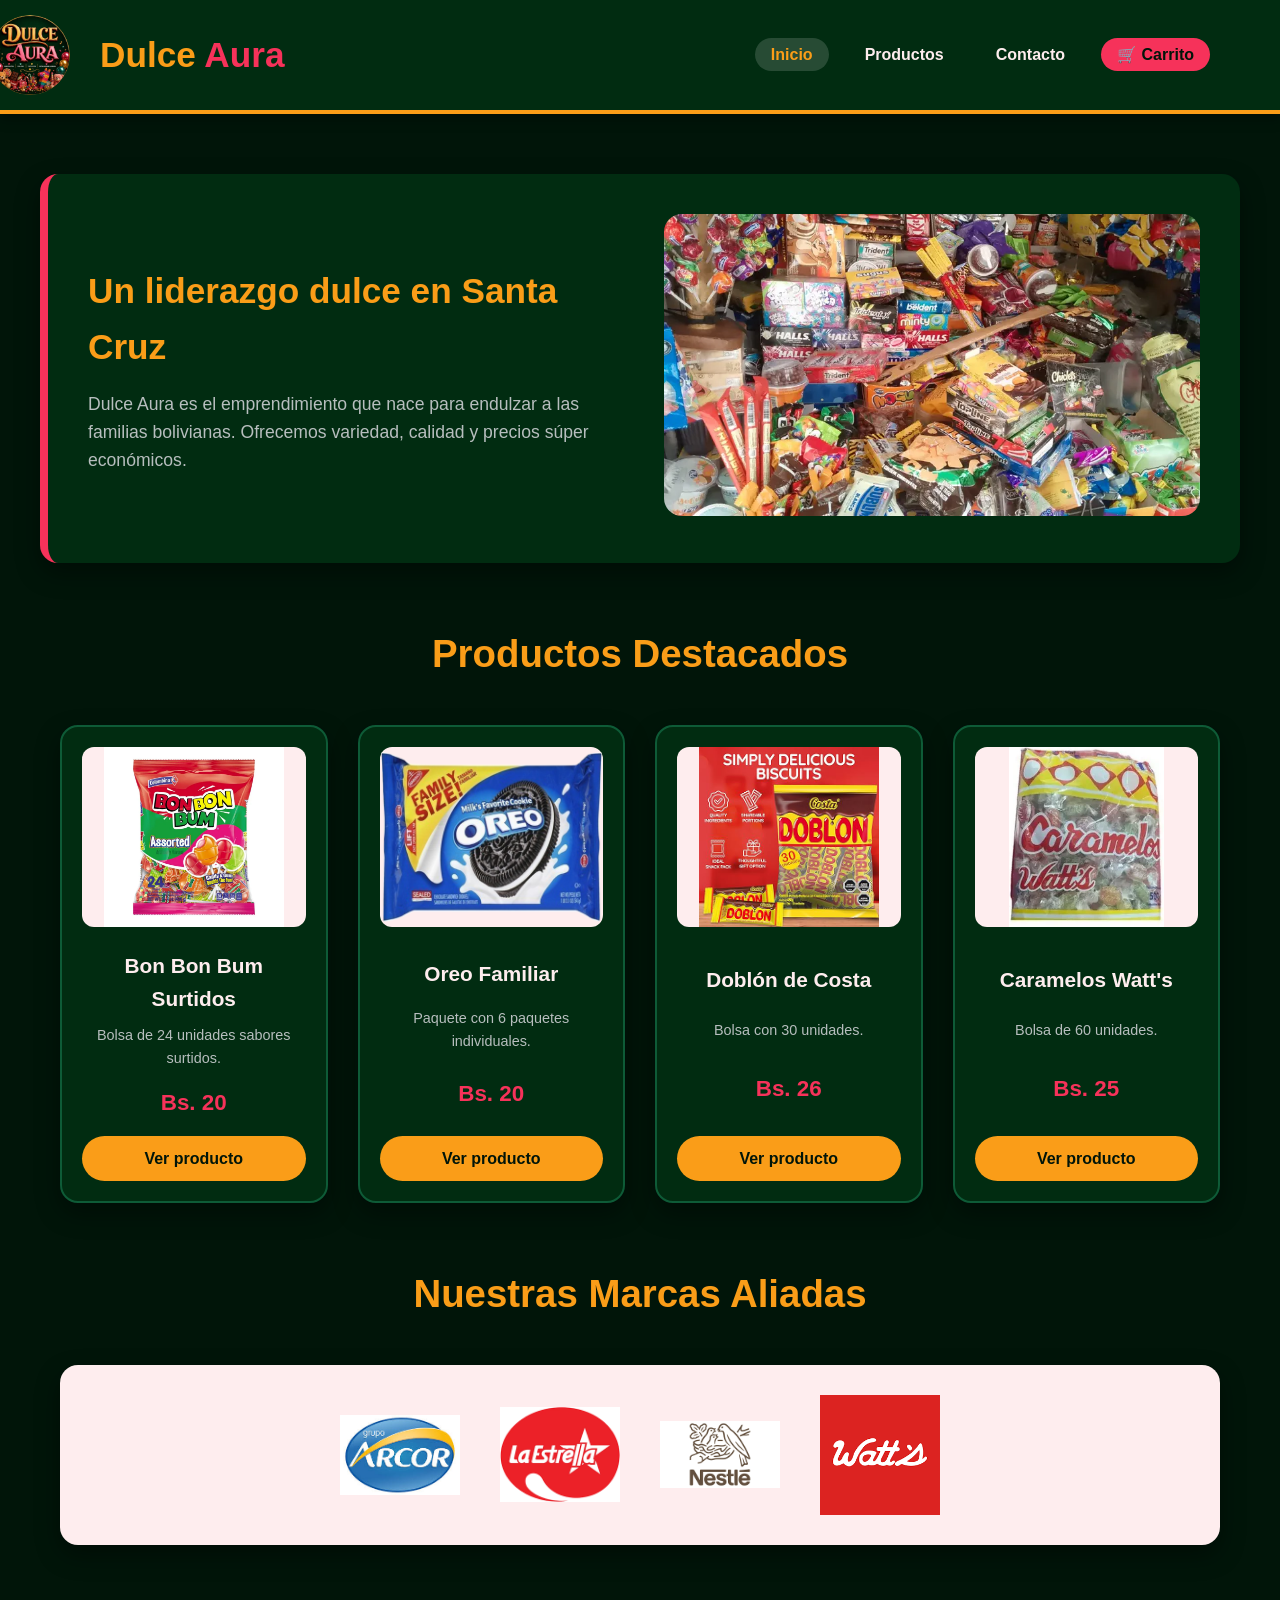
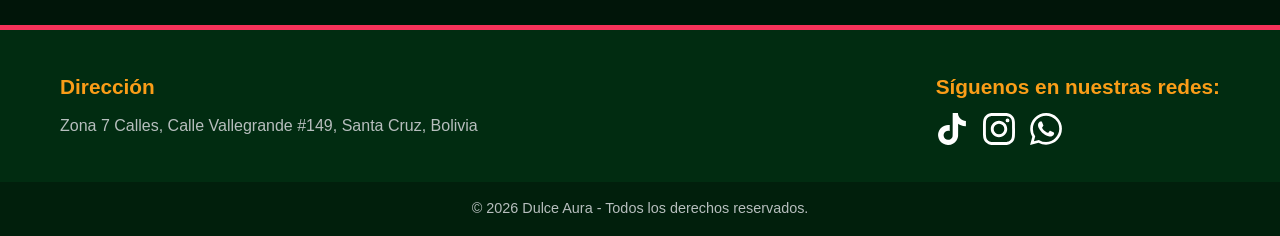
==== commit fadd6ee8: "Cambios en la paleta de colores con variables CSS y actualiza dirección del footer" ====
--- a/index.html
+++ b/index.html
@@ -11,7 +11,11 @@
     <!-- Encabezado Principal -->
     <header class="main-header">
         <div class="header-container">
-            <h1 class="logo">Dulce <span>Aura</span></h1>
+            <div class="logo-container">
+                <img src="images/LogoDulceAura.png" alt="Logo Dulce Aura">
+                <h1 class="logo">Dulce <span>Aura</span></h1>
+            </div>
+            
 
             <nav class="main-nav">
                 <ul>
@@ -101,7 +105,7 @@
             <div class="footer-info">
                 <h4>Dirección</h4>
                 <address>
-                    <p>Feria Barrio Lindo, Pasillo N, #369, Santa Cruz, Bolivia</p>
+                    <p>Zona 7 Calles, Calle Vallegrande #149, Santa Cruz, Bolivia</p>
                 </address>
             </div>
 
@@ -109,7 +113,7 @@
                 <h4>Síguenos en nuestras redes:</h4>
                 <ul class="social-links">
                     <li>
-                        <a href="https://www.tiktok.com/@katherinyagualcat" target="_blank" aria-label="TikTok">
+                        <a href="https://www.tiktok.com/@dulce_aura.01" target="_blank" aria-label="TikTok">
                             <img src="images/tiktok.svg" alt="Tiktok">
                         </a>
                     </li>
--- a/css/styles.css
+++ b/css/styles.css
@@ -1,3 +1,27 @@
+/*0. Variables globales*/
+:root {
+  /* Colores de la paleta */
+  --verde-900: #011509;
+  --verde-800: #012C11;
+  --verde-600: #0E5B37;
+  --rosa-500:  #F6325A;
+  --rosa-100:  #FEEDEE;
+  --naranja-500: #FA9D18;
+  --gris-300:  #B7BEBE;
+
+  /* Roles: qué hace cada color en la página */
+  --color-fondo:       var(--verde-900);
+  --color-superficie:  var(--verde-800);
+  --color-borde:       var(--verde-600);
+  --color-texto:       var(--rosa-100);
+  --color-texto-suave: var(--gris-300);
+  --color-primario:    var(--rosa-500);
+  --color-acento:      var(--naranja-500);
+
+  /* Sombra compartida (más oscura porque el fondo es oscuro) */
+  --sombra: 0 10px 25px rgba(0, 0, 0, 0.4);
+}
+
 /* ==========================================================================
    1. ESTILOS GENERALES
    ========================================================================== */
@@ -9,8 +33,8 @@
 
 body {
     font-family: Arial, Helvetica, sans-serif;
-    background-color: #faf9f5;
-    color: #2c3e50;
+    background-color: var(--color-fondo);
+    color: var(--color-texto);
     line-height: 1.6;
 }
 
@@ -24,31 +48,44 @@
    2. ENCABEZADO Y NAVEGACIÓN
    ========================================================================== */
 .main-header {
-    background-color: #0b5e28; /* Verde intenso */
-    border-bottom: 4px solid #f5b041; /* Dorado */
+    background-color: var(--color-superficie);
+    border-bottom: 4px solid var(--color-acento);
     position: sticky;
     top: 0;
     z-index: 1000;
-    box-shadow: 0 4px 12px rgba(0, 0, 0, 0.15);
+    box-shadow: 0 4px 12px rgba(0, 0, 0, 0.4);
 }
 
 .header-container {
     display: flex;
     justify-content: space-between;
     align-items: center;
-    padding: 15px 20px;
-    max-width: 1200px;
-    margin: 0 auto;
+    padding: 15px 70px 15px 30px;
+    flex-wrap: wrap;
+    gap: 15px;
+}
+
+.logo-container{
+    display: flex;
+    align-items: center;
+    gap: 30px;
+    margin-left: -40px;
+}
+
+.logo-container img{
+   width: 80px;
+   height: 80px;
+   border-radius: 50%; 
 }
 
 .logo {
     font-family: 'Trebuchet MS', sans-serif;
     font-size: 2.2rem;
-    color: #ffffff;
+    color: var(--color-acento);
 }
 
 .logo span {
-    color: #ff4081; /* Rosa */
+    color: var(--color-primario);
 }
 
 .main-nav ul {
@@ -59,7 +96,7 @@
 }
 
 .main-nav a {
-    color: #ffffff;
+    color: var(--color-texto);
     text-decoration: none;
     font-weight: bold;
     padding: 8px 16px;
@@ -70,28 +107,26 @@
 .main-nav a:hover,
 .main-nav a.active {
     background-color: rgba(255, 255, 255, 0.15);
-    color: #ffd700; /* Dorado brillante */
+    color: var(--color-acento);
 }
 
 .main-nav .btn-cart {
-    background-color: #ff4081; /* Rosa */
-    color: #ffffff;
+    background-color: var(--color-primario);
+    color: var(--verde-900);
 }
 
 .main-nav .btn-cart:hover {
-    background-color: #e0356f;
+    background-color: var(--color-acento);
+    color: var(--verde-900);
 }
 
 /* ==========================================================================
    3. BANNER PRINCIPAL
-   Recreado con CSS puro, inspirado en el letrero verde real de la tienda:
-   fondo verde oscuro, borde dorado, título elegante y línea de etiquetas.
    ========================================================================== */
 .hero-banner {
-    /* Degradado sutil para dar profundidad, en vez de un verde plano */
-    background: linear-gradient(135deg, #0b3d2e 0%, #0b5e28 60%, #0e6b30 100%);
-    border-top: 4px solid #f5b041;
-    border-bottom: 4px solid #f5b041;
+    background: linear-gradient(135deg, var(--verde-900) 0%, var(--verde-800) 60%, var(--verde-600) 100%);
+    border-top: 4px solid var(--color-acento);
+    border-bottom: 4px solid var(--color-acento);
     padding: 45px 20px;
     text-align: center;
     overflow: hidden;
@@ -104,13 +139,13 @@
     position: relative;
 }
 
-/* Líneas doradas en ángulo, como el chevron "<<" del letrero original */
+/* Líneas en ángulo, como el chevron "<<" del letrero original */
 .banner-chevron {
     display: inline-block;
     width: 50px;
     height: 50px;
-    border-left: 4px solid #f5b041;
-    border-bottom: 4px solid #f5b041;
+    border-left: 4px solid var(--color-acento);
+    border-bottom: 4px solid var(--color-acento);
     transform: rotate(45deg);
     margin-bottom: -10px;
     opacity: 0.85;
@@ -123,19 +158,19 @@
     font-size: 3.2rem;
     letter-spacing: 1px;
     margin: 10px 0 15px;
-    /* "Dulce" en dorado, con un ligero relieve para imitar el letrero */
-    color: #f5c94a;
+    /* "Dulce" en naranja, con un ligero relieve para imitar el letrero */
+    color: var(--color-acento);
     text-shadow: 0 2px 3px rgba(0, 0, 0, 0.35);
 }
 
-/* "Aura" resaltado en rosa/rojo, tal como en el letrero físico */
+/* "Aura" resaltado en rosa, tal como en el letrero físico */
 .banner-title span {
-    color: #ff5c7a;
+    color: var(--color-primario);
     text-shadow: 0 2px 3px rgba(0, 0, 0, 0.35), 0 0 1px #ffffff;
 }
 
 .banner-tagline {
-    color: #ffffff;
+    color: var(--color-texto);
     font-size: 1.05rem;
     letter-spacing: 2px;
     text-transform: uppercase;
@@ -143,7 +178,7 @@
 }
 
 .banner-tagline .dot {
-    color: #f5b041;
+    color: var(--color-acento);
     margin: 0 6px;
 }
 
@@ -156,22 +191,22 @@
     gap: 40px;
     align-items: center;
     margin: 60px auto;
-    background-color: #ffffff;
+    background-color: var(--color-superficie);
     padding: 40px;
     border-radius: 18px;
-    border-left: 8px solid #ff4081; /* Rosa */
-    box-shadow: 0 10px 25px rgba(0, 0, 0, 0.08);
+    border-left: 8px solid var(--color-primario);
+    box-shadow: var(--sombra);
 }
 
 .about-text h2 {
     font-family: 'Trebuchet MS', sans-serif;
-    color: #0b5e28;
+    color: var(--color-acento);
     font-size: 2.2rem;
     margin-bottom: 15px;
 }
 
 .about-text p {
-    color: #666666;
+    color: var(--color-texto-suave);
     font-size: 1.1rem;
 }
 
@@ -191,7 +226,7 @@
     font-family: 'Trebuchet MS', sans-serif;
     text-align: center;
     font-size: 2.4rem;
-    color: #0b5e28;
+    color: var(--color-acento);
     margin-bottom: 40px;
 }
 
@@ -202,12 +237,12 @@
 }
 
 .product-card {
-    background-color: #ffffff;
+    background-color: var(--color-superficie);
     border-radius: 18px;
     padding: 20px;
     text-align: center;
-    box-shadow: 0 10px 25px rgba(0, 0, 0, 0.08);
-    border: 2px solid #f0f0f0;
+    box-shadow: var(--sombra);
+    border: 2px solid var(--color-borde);
     display: flex;
     flex-direction: column;
     justify-content: space-between;
@@ -215,25 +250,28 @@
 
 .product-card:hover {
     transform: translateY(-8px);
-    border-color: #f5b041;
-}
-
+    border-color: var(--color-acento);
+}
+
+/* Fondo claro detrás de la foto para que el producto se vea bien */
 .product-img-wrapper img {
     width: 100%;
     height: 180px;
     object-fit: contain;
     margin-bottom: 15px;
+    background-color: var(--rosa-100);
+    border-radius: 12px;
 }
 
 .product-card h3 {
     font-family: 'Trebuchet MS', sans-serif;
-    color: #0b5e28;
+    color: var(--color-texto);
     font-size: 1.3rem;
     margin-bottom: 8px;
 }
 
 .product-card .description {
-    color: #666666;
+    color: var(--color-texto-suave);
     font-size: 0.9rem;
     margin-bottom: 15px;
 }
@@ -242,14 +280,14 @@
     display: block;
     font-size: 1.4rem;
     font-weight: bold;
-    color: #ff4081; /* Rosa */
+    color: var(--color-primario);
     margin-bottom: 15px;
 }
 
 .btn-buy {
     display: inline-block;
-    background-color: #138844;
-    color: #ffffff;
+    background-color: var(--color-acento);
+    color: var(--verde-900);
     text-decoration: none;
     padding: 10px 20px;
     border-radius: 25px;
@@ -257,7 +295,8 @@
 }
 
 .btn-buy:hover {
-    background-color: #0b5e28;
+    background-color: var(--color-primario);
+    color: var(--verde-900);
 }
 
 /* ==========================================================================
@@ -268,16 +307,17 @@
     text-align: center;
 }
 
+/* Fondo claro porque los logos de las marcas están pensados para fondo claro */
 .brands-grid {
     display: flex;
     justify-content: center;
     align-items: center;
     gap: 40px;
     flex-wrap: wrap;
-    background-color: #ffffff;
+    background-color: var(--rosa-100);
     padding: 30px;
     border-radius: 18px;
-    box-shadow: 0 10px 25px rgba(0, 0, 0, 0.08);
+    box-shadow: var(--sombra);
 }
 
 .brands-grid img {
@@ -294,7 +334,7 @@
 }
 
 .page-subtitle {
-    color: #666666;
+    color: var(--color-texto-suave);
     font-size: 1.05rem;
     max-width: 600px;
     margin: -20px auto 0;
@@ -309,16 +349,16 @@
 }
 
 .contact-form {
-    background-color: #ffffff;
+    background-color: var(--color-superficie);
     padding: 35px;
     border-radius: 18px;
-    box-shadow: 0 10px 25px rgba(0, 0, 0, 0.08);
+    box-shadow: var(--sombra);
 }
 
 .contact-form fieldset {
     border: none;
-    border-left: 6px solid #ff4081;
-    background-color: #faf9f5;
+    border-left: 6px solid var(--color-primario);
+    background-color: var(--color-fondo);
     border-radius: 10px;
     padding: 20px 25px;
     margin-bottom: 25px;
@@ -326,7 +366,7 @@
 
 .contact-form legend {
     font-family: 'Trebuchet MS', sans-serif;
-    color: #0b5e28;
+    color: var(--color-acento);
     font-weight: bold;
     font-size: 1.1rem;
     padding: 0 8px;
@@ -339,7 +379,7 @@
 .form-group label {
     display: block;
     font-weight: bold;
-    color: #2c3e50;
+    color: var(--color-texto);
     margin-bottom: 6px;
 }
 
@@ -348,18 +388,19 @@
 .contact-form textarea {
     width: 100%;
     padding: 10px 12px;
-    border: 2px solid #e0e0e0;
+    border: 2px solid var(--color-borde);
     border-radius: 8px;
     font-family: inherit;
     font-size: 1rem;
-    background-color: #ffffff;
+    background-color: var(--color-superficie);
+    color: var(--color-texto);
 }
 
 .contact-form input:focus,
 .contact-form select:focus,
 .contact-form textarea:focus {
     outline: none;
-    border-color: #f5b041;
+    border-color: var(--color-acento);
 }
 
 .form-actions {
@@ -370,8 +411,8 @@
 
 .btn-secondary {
     background-color: transparent;
-    color: #0b5e28;
-    border: 2px solid #0b5e28;
+    color: var(--color-acento);
+    border: 2px solid var(--color-acento);
     padding: 10px 20px;
     border-radius: 25px;
     font-weight: bold;
@@ -379,8 +420,8 @@
 }
 
 .btn-secondary:hover {
-    background-color: #0b5e28;
-    color: #ffffff;
+    background-color: var(--color-acento);
+    color: var(--verde-900);
 }
 
 .contact-form .btn-buy {
@@ -404,35 +445,35 @@
 }
 
 .cart-summary {
-    background-color: #ffffff;
+    background-color: var(--color-superficie);
     border-radius: 18px;
     padding: 25px;
-    box-shadow: 0 10px 25px rgba(0, 0, 0, 0.08);
-    border-top: 6px solid #f5b041;
+    box-shadow: var(--sombra);
+    border-top: 6px solid var(--color-acento);
     position: sticky;
     top: 100px;
 }
 
 .cart-summary h2 {
     font-family: 'Trebuchet MS', sans-serif;
-    color: #0b5e28;
+    color: var(--color-acento);
     font-size: 1.4rem;
     margin-bottom: 10px;
 }
 
 .cart-summary p {
-    color: #666666;
+    color: var(--color-texto-suave);
     font-size: 0.95rem;
 }
 
 .cart-summary hr {
     border: none;
-    border-top: 2px solid #f0f0f0;
+    border-top: 2px solid var(--color-borde);
     margin: 15px 0;
 }
 
 .cart-total {
-    color: #2c3e50 !important;
+    color: var(--color-texto) !important;
     font-size: 1.2rem;
     margin-bottom: 15px;
 }
@@ -461,15 +502,15 @@
 .cart-table {
     width: 100%;
     border-collapse: collapse;
-    background-color: #ffffff;
+    background-color: var(--color-superficie);
     border-radius: 18px;
     overflow: hidden;
-    box-shadow: 0 10px 25px rgba(0, 0, 0, 0.08);
+    box-shadow: var(--sombra);
 }
 
 .cart-table th {
-    background-color: #0b5e28;
-    color: #ffffff;
+    background-color: var(--verde-600);
+    color: var(--color-texto);
     text-align: left;
     padding: 14px 18px;
     font-family: 'Trebuchet MS', sans-serif;
@@ -477,19 +518,19 @@
 
 .cart-table td {
     padding: 14px 18px;
-    border-bottom: 1px solid #f0f0f0;
+    border-bottom: 1px solid var(--color-borde);
 }
 
 .cart-table tbody tr:hover {
-    background-color: #faf9f5;
+    background-color: var(--color-fondo);
 }
 
 .cart-table tfoot td {
     font-weight: bold;
-    color: #0b5e28;
+    color: var(--color-acento);
     font-size: 1.1rem;
     border-bottom: none;
-    background-color: #faf9f5;
+    background-color: var(--color-fondo);
 }
 
 .cart-actions {
@@ -507,7 +548,7 @@
 }
 
 .btn-secondary-link {
-    color: #0b5e28;
+    color: var(--color-acento);
     font-weight: bold;
     text-decoration: none;
 }
@@ -520,11 +561,11 @@
    11. PIE DE PÁGINA (FOOTER)
    ========================================================================== */
 .main-footer {
-    background-color: #0b5e28;
-    color: #ffffff;
+    background-color: var(--color-superficie);
+    color: var(--color-texto);
     padding-top: 40px;
     margin-top: 80px;
-    border-top: 5px solid #ff4081;
+    border-top: 5px solid var(--color-primario);
 }
 
 .footer-container {
@@ -538,14 +579,14 @@
 .footer-info h4,
 .footer-social h4 {
     font-family: 'Trebuchet MS', sans-serif;
-    color: #ffd700;
+    color: var(--color-acento);
     font-size: 1.3rem;
     margin-bottom: 10px;
 }
 
 .footer-info address {
     font-style: normal;
-    color: #e0e0e0;
+    color: var(--color-texto-suave);
 }
 
 .social-links {
@@ -561,18 +602,36 @@
 }
 
 .footer-bottom {
-    background-color: rgba(0, 0, 0, 0.2);
+    background-color: rgba(0, 0, 0, 0.3);
     text-align: center;
     padding: 15px;
     font-size: 0.9rem;
-    color: #cccccc;
-}
-
-/* Adaptabilidad a celulares */
+    color: var(--color-texto-suave);
+}
+/*Responsive para tablets*/
+@media (max-width: 1024px) {
+    .header-container {
+        padding: 15px 30px;
+    }
+}
+
+/* Responsive para celulares */
 @media (max-width: 768px) {
     .header-container {
         flex-direction: column;
+        gap: 15px 20px;
+    }
+    .logo-container {
         gap: 15px;
+    }
+    .logo {
+        font-size: 1.8rem;
+    }
+
+    .main-nav ul {
+        flex-wrap: wrap;
+        justify-content: center;
+        gap: 10px;
     }
     
     .about-section {
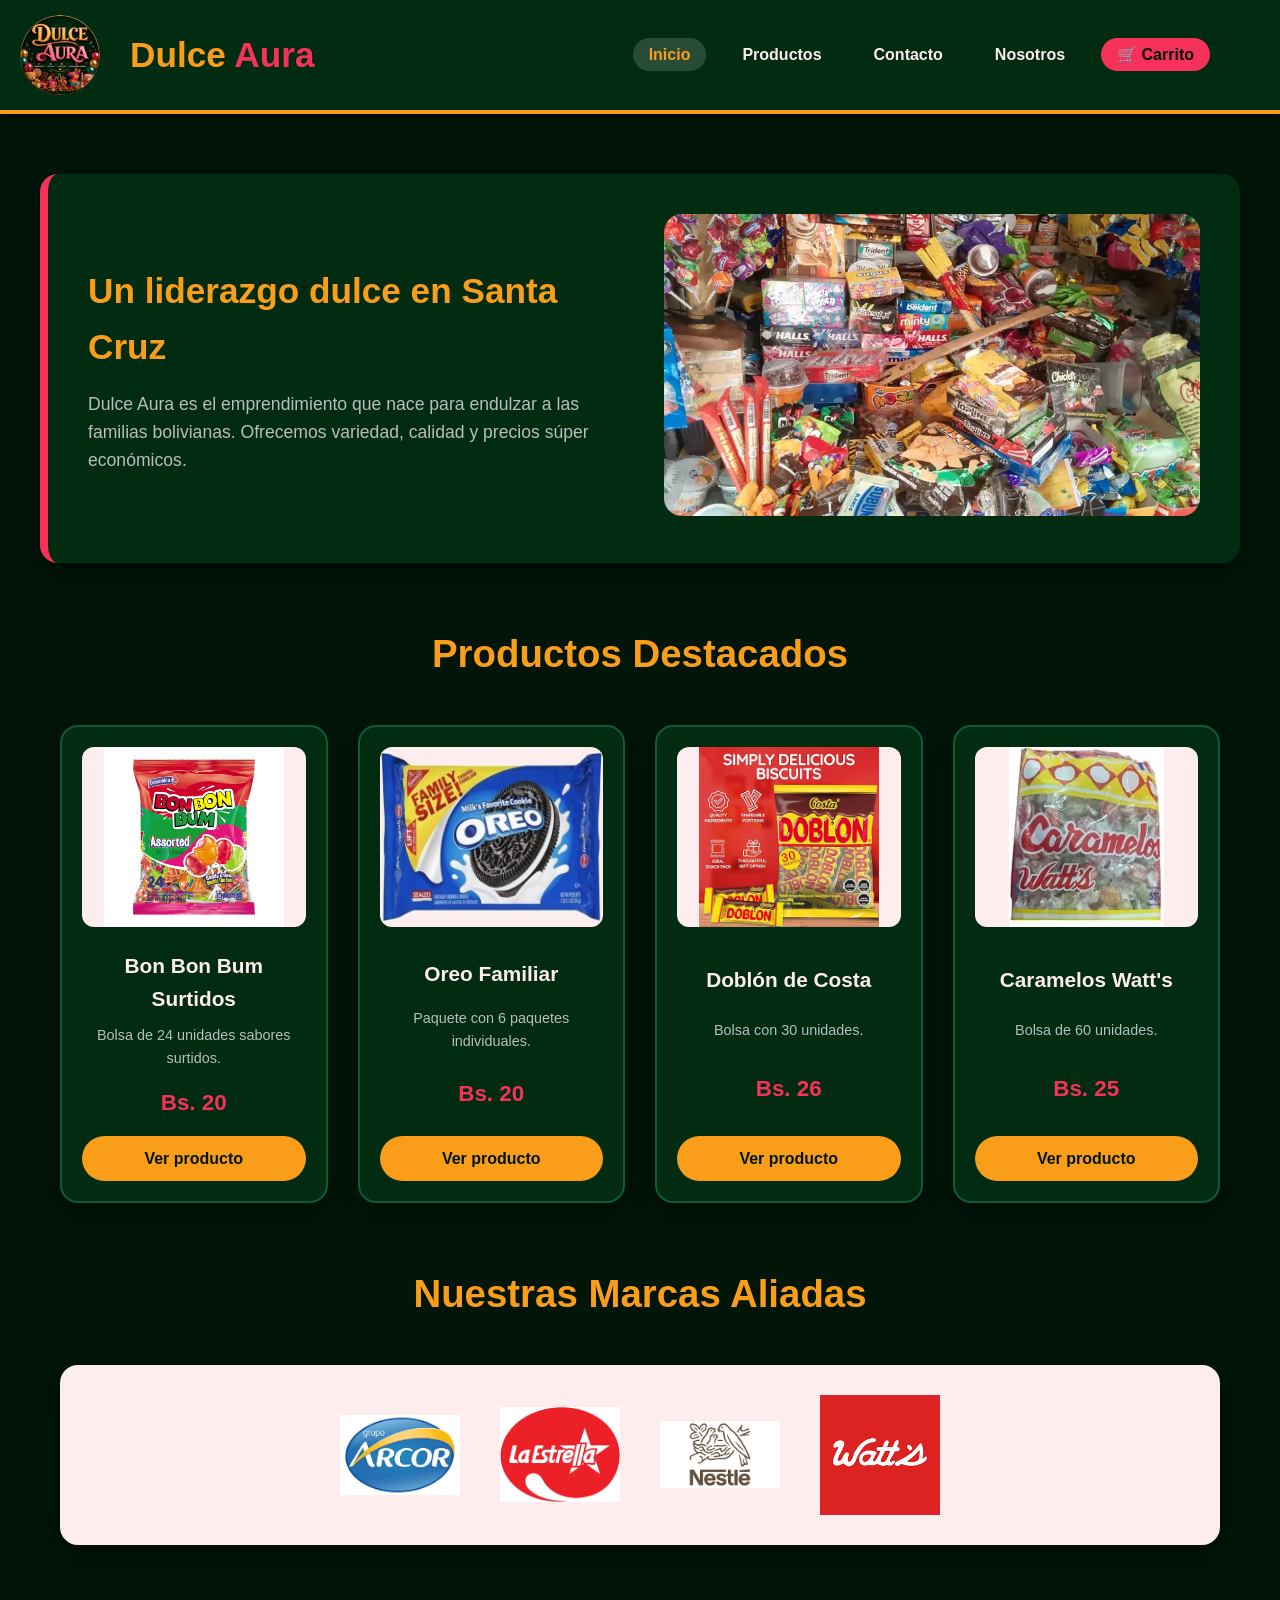
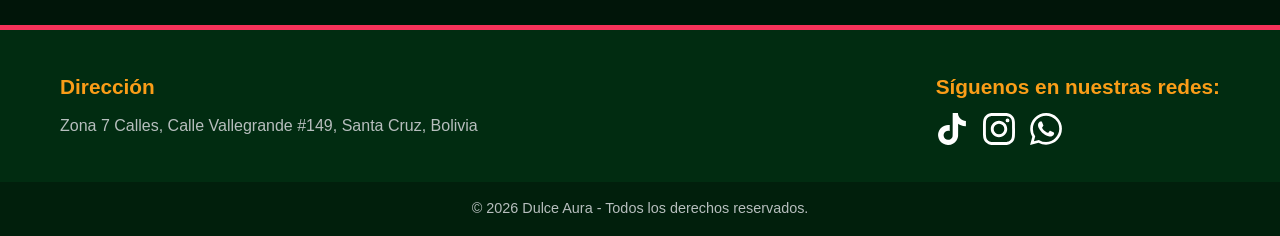
==== commit 50853e01: "Pagina nosotros agregada" ====
--- a/index.html
+++ b/index.html
@@ -22,7 +22,9 @@
                     <li><a href="index.html" class="active">Inicio</a></li>
                     <li><a href="catalogo.html">Productos</a></li>
                     <li><a href="contacto.html">Contacto</a></li>
+                    <li><a href="nosotros.html">Nosotros</a></li>
                     <li><a href="carrito.html" class="btn-cart">🛒 Carrito</a></li>
+                    
                 </ul>
             </nav>
         </div>
--- a/css/styles.css
+++ b/css/styles.css
@@ -1,4 +1,6 @@
-/*0. Variables globales*/
+/* =====================================================================
+    0. Variables globales
+   =====================================================================*/ 
 :root {
   /* Colores de la paleta */
   --verde-900: #011509;
@@ -17,8 +19,6 @@
   --color-texto-suave: var(--gris-300);
   --color-primario:    var(--rosa-500);
   --color-acento:      var(--naranja-500);
-
-  /* Sombra compartida (más oscura porque el fondo es oscuro) */
   --sombra: 0 10px 25px rgba(0, 0, 0, 0.4);
 }
 
@@ -60,7 +60,7 @@
     display: flex;
     justify-content: space-between;
     align-items: center;
-    padding: 15px 70px 15px 30px;
+    padding: 15px 70px 15px 60px;
     flex-wrap: wrap;
     gap: 15px;
 }
@@ -339,7 +339,14 @@
     max-width: 600px;
     margin: -20px auto 0;
 }
-
+.cta-section {
+    text-align: center;
+    margin: 60px auto;
+}
+
+.cta-section .btn-buy {
+    margin: 0 8px;
+}
 /* ==========================================================================
    8. FORMULARIO DE CONTACTO
    ========================================================================== */
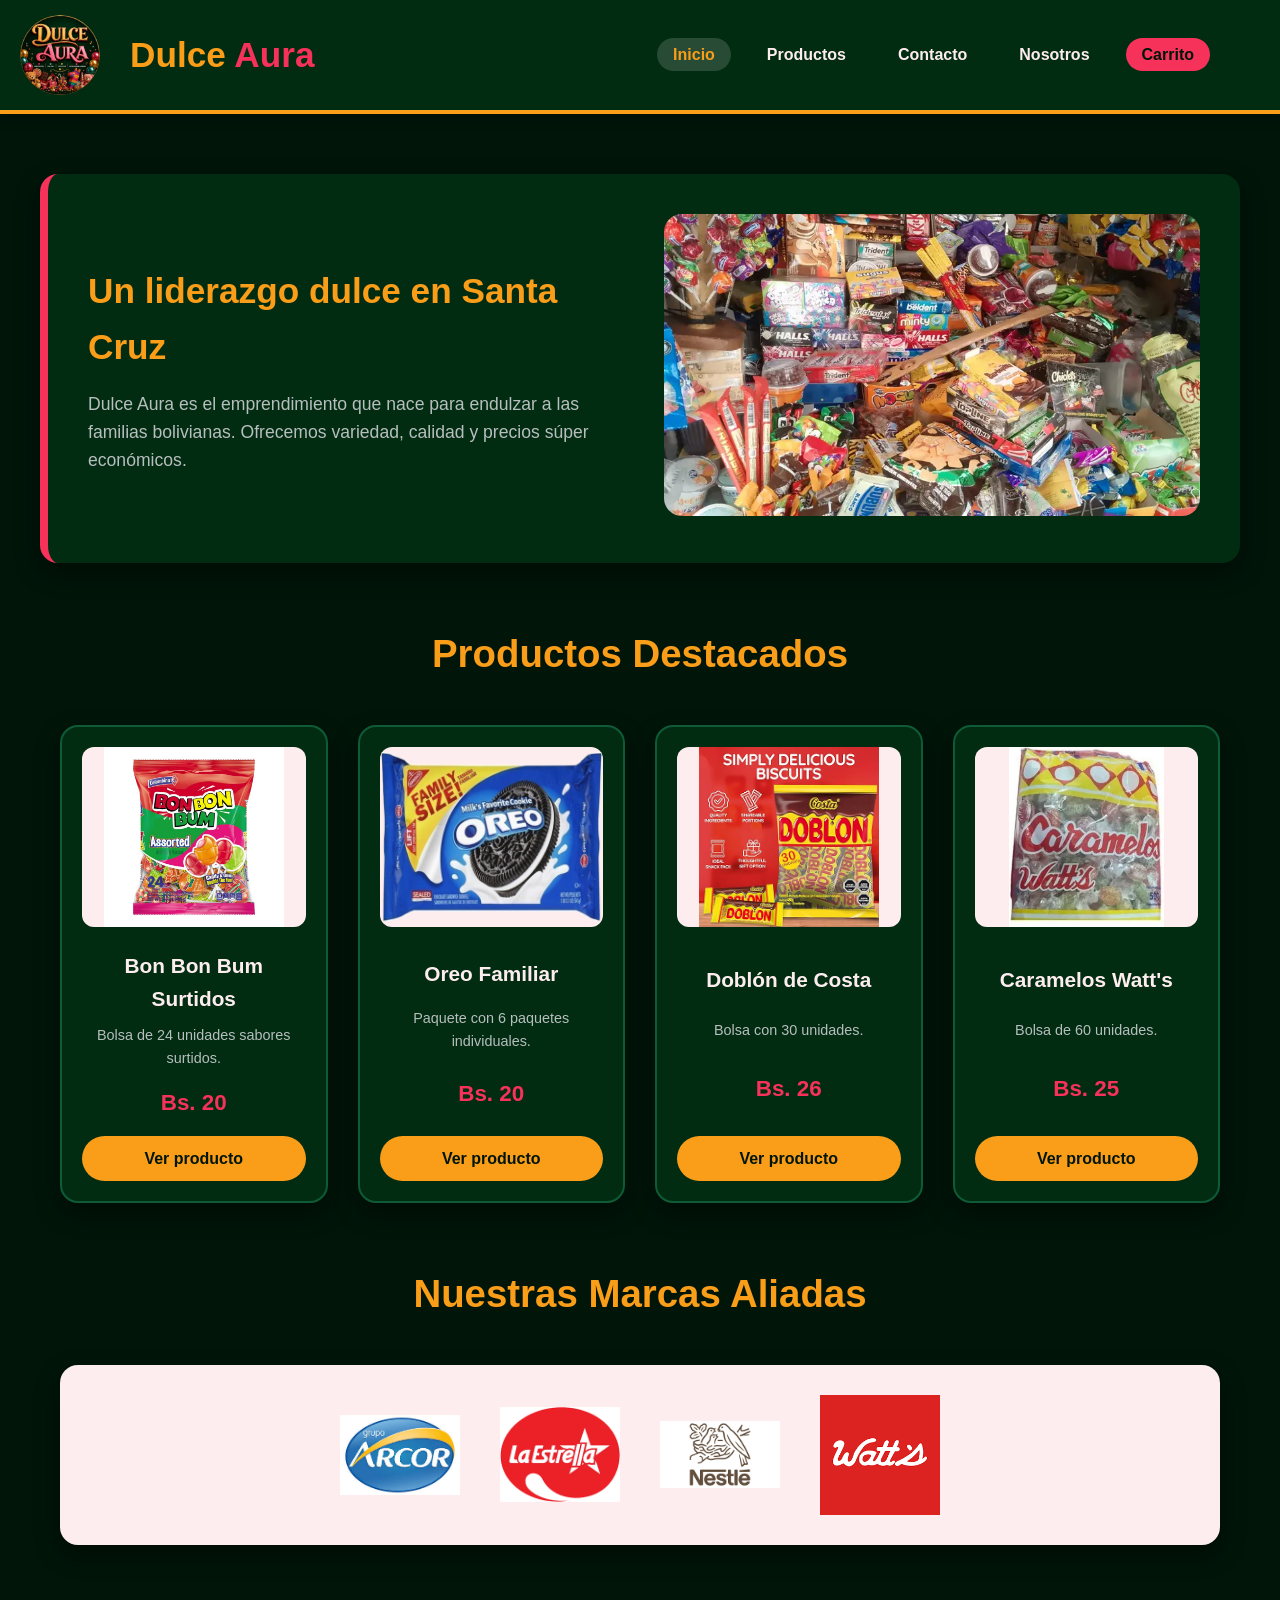
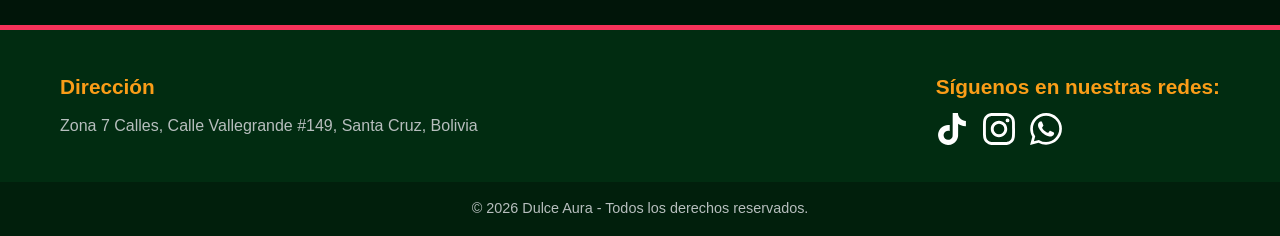
==== commit f414ba43: "Correccion carrito de compra" ====
--- a/index.html
+++ b/index.html
@@ -23,7 +23,7 @@
                     <li><a href="catalogo.html">Productos</a></li>
                     <li><a href="contacto.html">Contacto</a></li>
                     <li><a href="nosotros.html">Nosotros</a></li>
-                    <li><a href="carrito.html" class="btn-cart">🛒 Carrito</a></li>
+                    <li><a href="carrito.html" class="btn-cart">Carrito</a></li>
                     
                 </ul>
             </nav>
--- a/css/styles.css
+++ b/css/styles.css
@@ -11,7 +11,7 @@
   --naranja-500: #FA9D18;
   --gris-300:  #B7BEBE;
 
-  /* Roles: qué hace cada color en la página */
+  /* Roles */
   --color-fondo:       var(--verde-900);
   --color-superficie:  var(--verde-800);
   --color-borde:       var(--verde-600);
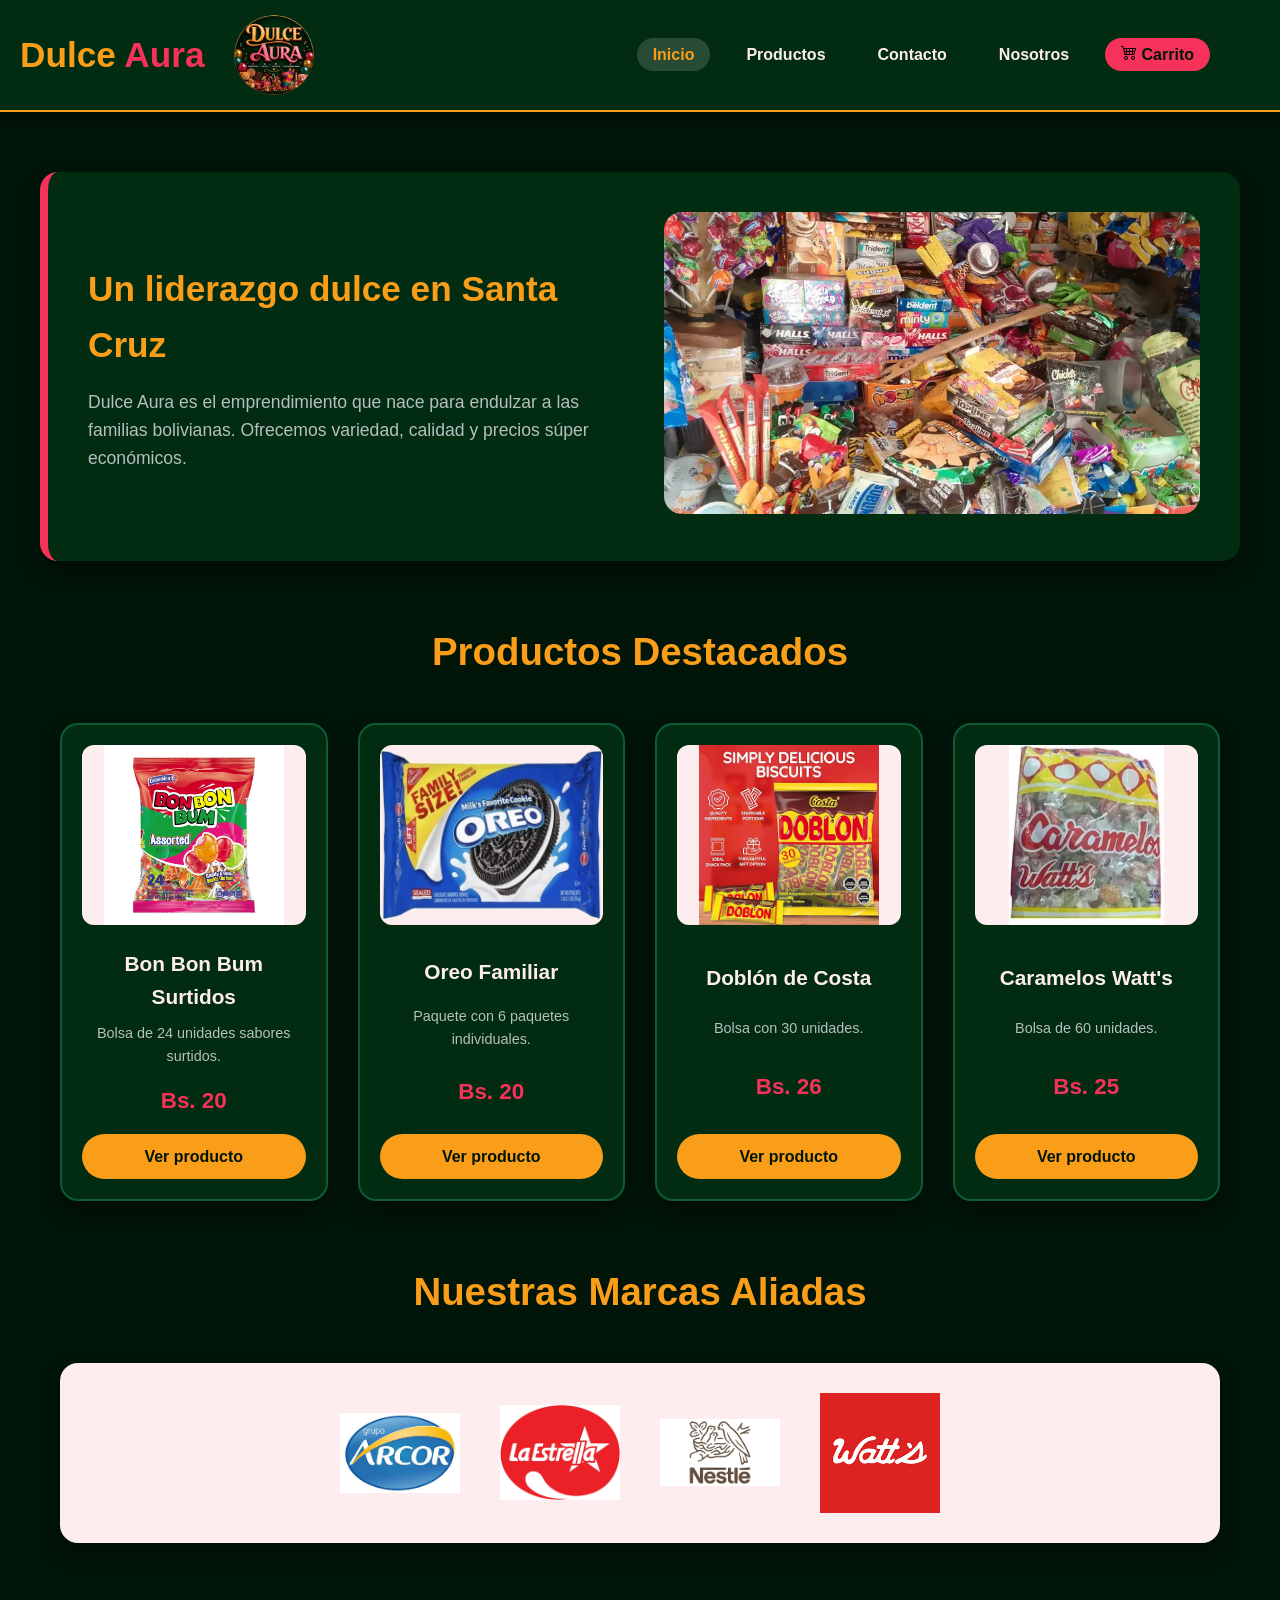
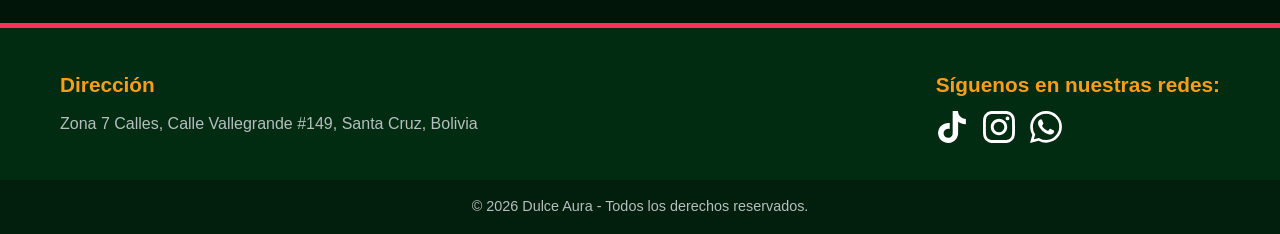
==== commit 44dd0d38: "Icono de carrito agregado" ====
--- a/index.html
+++ b/index.html
@@ -12,8 +12,9 @@
     <header class="main-header">
         <div class="header-container">
             <div class="logo-container">
-                <img src="images/LogoDulceAura.png" alt="Logo Dulce Aura">
+               
                 <h1 class="logo">Dulce <span>Aura</span></h1>
+                 <img src="images/LogoDulceAura.png" alt="Logo Dulce Aura">
             </div>
             
 
@@ -23,8 +24,12 @@
                     <li><a href="catalogo.html">Productos</a></li>
                     <li><a href="contacto.html">Contacto</a></li>
                     <li><a href="nosotros.html">Nosotros</a></li>
-                    <li><a href="carrito.html" class="btn-cart">Carrito</a></li>
-                    
+                    <li>
+                        <a href="carrito.html" class="btn-cart">
+                            <img src="images/carrito.svg" alt="carrito de compras">
+                            Carrito
+                        </a>
+                    </li>
                 </ul>
             </nav>
         </div>
--- a/css/styles.css
+++ b/css/styles.css
@@ -49,11 +49,11 @@
    ========================================================================== */
 .main-header {
     background-color: var(--color-superficie);
-    border-bottom: 4px solid var(--color-acento);
+    border-bottom: 2px solid var(--color-acento);
     position: sticky;
     top: 0;
     z-index: 1000;
-    box-shadow: 0 4px 12px rgba(0, 0, 0, 0.4);
+    box-shadow: 0 8px 12px rgba(0, 0, 0, 0.4);
 }
 
 .header-container {
